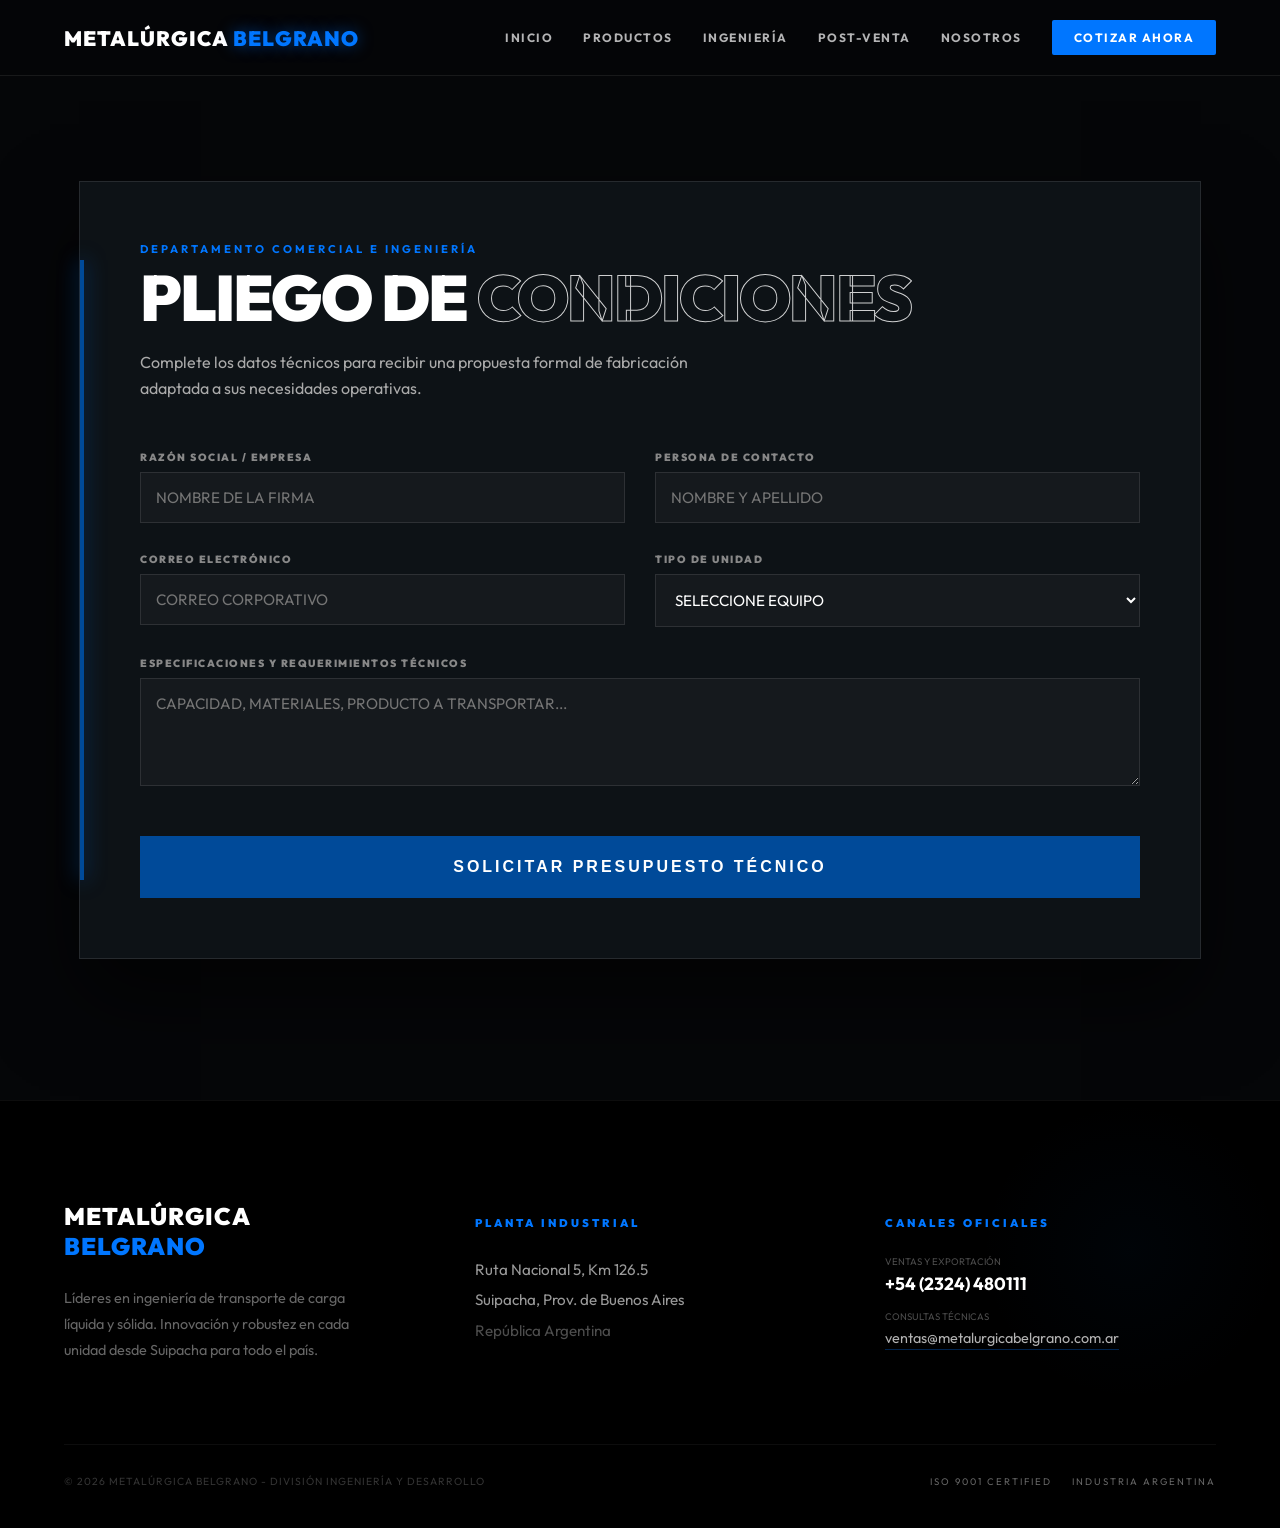
==== contacto.html @ 1f8637ec "Subida inicial elite" ====
<!DOCTYPE html>
<html lang="es">
<head>
    <meta charset="UTF-8">
    <meta name="viewport" content="width=device-width, initial-scale=1.0">
    <title>COTIZACIÓN TÉCNICA | Metalúrgica Belgrano</title>
    <link href="https://fonts.googleapis.com/css2?family=Outfit:wght@300;400;700;900&display=swap" rel="stylesheet">
    <style>
        :root {
            --bg: #050608;
            --belgrano-blue: #004a99; /* El azul fuerte de tu marca */
            --belgrano-light: #0076ff;
            --glass: rgba(15, 20, 25, 0.85);
        }

        body, html {
            margin: 0; padding: 0;
            background-color: var(--bg);
            color: #fff;
            font-family: 'Outfit', sans-serif;
            overflow-x: hidden;
        }

        /* FONDO DE REJILLA SOBERBIO */
        .blueprint-bg {
            position: fixed; inset: 0;
            background-image: 
                linear-gradient(rgba(255, 255, 255, 0.03) 1px, transparent 1px),
                linear-gradient(90deg, rgba(255, 255, 255, 0.03) 1px, transparent 1px);
            background-size: 50px 50px;
            z-index: -1;
        }

        /* NAVBAR UNIFICADA */
        .navbar { 
            display: flex; justify-content: space-between; align-items: center; 
            padding: 20px 5%; position: fixed; top: 0; width: 100%; 
            background: rgba(5, 6, 8, 0.98); backdrop-filter: blur(15px); 
            border-bottom: 1px solid rgba(255, 255, 255, 0.1); z-index: 1000; 
            box-sizing: border-box;
        }
        .logo { font-weight: 900; font-size: 1.3rem; letter-spacing: 1px; }
        .logo span { color: var(--belgrano-light); }

        .main-wrapper {
            min-height: 100vh;
            display: flex; justify-content: center; align-items: center;
            padding: 120px 5% 80px;
        }

        .premium-card {
            width: 100%; max-width: 1000px;
            background: var(--glass);
            border: 1px solid rgba(255, 255, 255, 0.1);
            padding: 60px;
            position: relative;
            box-shadow: 0 40px 80px rgba(0, 0, 0, 0.6);
        }

        /* DETALLE LATERAL AZUL BELGRANO */
        .premium-card::before {
            content: ""; position: absolute; left: 0; top: 10%; height: 80%; width: 4px;
            background: var(--belgrano-blue); box-shadow: 0 0 20px var(--belgrano-blue);
        }

        .header-box { margin-bottom: 50px; }
        .tag-line { font-size: 0.7rem; font-weight: 700; letter-spacing: 3px; color: var(--belgrano-light); text-transform: uppercase; margin-bottom: 10px; display: block; }

        h1 { 
            font-size: clamp(2.5rem, 5vw, 4.5rem); font-weight: 900; 
            margin: 0; line-height: 1; letter-spacing: -2px; 
        }
        .outline { 
            color: transparent; -webkit-text-stroke: 1px #fff; opacity: 0.8;
        }

        /* FORMULARIO INDUSTRIAL */
        .grid-form { display: grid; grid-template-columns: 1fr 1fr; gap: 30px; margin-top: 40px; }

        .field { display: flex; flex-direction: column; }
        .field label { 
            font-size: 0.65rem; font-weight: 900; color: #888; 
            letter-spacing: 1.5px; text-transform: uppercase; margin-bottom: 8px;
        }

        .field input, .field select, .field textarea {
            background: rgba(255, 255, 255, 0.03); 
            border: 1px solid rgba(255, 255, 255, 0.1);
            padding: 15px; color: #fff; font-family: 'Outfit'; 
            font-size: 0.95rem; transition: 0.3s;
        }

        .field input:focus, .field select:focus, .field textarea:focus {
            border-color: var(--belgrano-light);
            background: rgba(0, 74, 153, 0.1);
            outline: none;
        }

        .full { grid-column: span 2; }

        /* BOTÓN INSTITUCIONAL */
        .submit-btn {
            grid-column: span 2;
            background: var(--belgrano-blue);
            color: white; border: none;
            padding: 22px; font-weight: 900; font-size: 1rem;
            letter-spacing: 3px; cursor: pointer;
            transition: 0.4s; text-transform: uppercase;
            margin-top: 20px;
        }

        .submit-btn:hover {
            background: #005bc1;
            box-shadow: 0 15px 30px rgba(0, 74, 153, 0.4);
            transform: translateY(-2px);
        }

        @media (max-width: 768px) {
            .grid-form { grid-template-columns: 1fr; }
            .premium-card { padding: 40px 20px; }
        }
    </style>
</head>
<body>

    <div class="blueprint-bg"></div>

    <nav style="display: flex; justify-content: space-between; align-items: center; padding: 20px 5%; position: fixed; top: 0; width: 100%; background: rgba(5, 6, 8, 0.95); backdrop-filter: blur(15px); -webkit-backdrop-filter: blur(15px); border-bottom: 1px solid rgba(255, 255, 255, 0.08); z-index: 9999; box-sizing: border-box; font-family: 'Outfit', sans-serif;">
        
        <a href="index.html" style="text-decoration: none; display: flex; align-items: center;">
            <div style="font-weight: 900; font-size: 1.3rem; color: #ffffff; letter-spacing: 1px;">
                METALÚRGICA <span style="color: #0076ff; text-shadow: 0 0 15px rgba(0, 118, 255, 0.5);">BELGRANO</span>
            </div>
        </a>

        <div style="display: flex; align-items: center;">
            <a href="index.html" style="color: rgba(255, 255, 255, 0.7); text-decoration: none; font-size: 0.75rem; font-weight: 700; margin-left: 30px; text-transform: uppercase; letter-spacing: 1.5px;">Inicio</a>
            <a href="productos.html" style="color: rgba(255, 255, 255, 0.7); text-decoration: none; font-size: 0.75rem; font-weight: 700; margin-left: 30px; text-transform: uppercase; letter-spacing: 1.5px;">Productos</a>
            <a href="ingenieria.html" style="color: rgba(255, 255, 255, 0.7); text-decoration: none; font-size: 0.75rem; font-weight: 700; margin-left: 30px; text-transform: uppercase; letter-spacing: 1.5px;">Ingeniería</a>
            <a href="postventa.html" style="color: rgba(255, 255, 255, 0.7); text-decoration: none; font-size: 0.75rem; font-weight: 700; margin-left: 30px; text-transform: uppercase; letter-spacing: 1.5px;">Post-Venta</a>
            <a href="nosotros.html" style="color: rgba(255, 255, 255, 0.7); text-decoration: none; font-size: 0.75rem; font-weight: 700; margin-left: 30px; text-transform: uppercase; letter-spacing: 1.5px;">Nosotros</a>
            <a href="contacto.html" style="background: #0076ff; color: white; text-decoration: none; padding: 10px 22px; border-radius: 2px; font-size: 0.75rem; font-weight: 700; margin-left: 30px; text-transform: uppercase; letter-spacing: 1.5px; display: inline-block;">COTIZAR AHORA</a>
        </div>
    </nav>

    <main class="main-wrapper">
        <div class="premium-card">
            <div class="header-box">
                <span class="tag-line">Departamento Comercial e Ingeniería</span>
                <h1>PLIEGO DE <span class="outline">CONDICIONES</span></h1>
                <p style="color:#aaa; margin-top:20px; max-width:550px; line-height:1.6;">
                    Complete los datos técnicos para recibir una propuesta formal de fabricación adaptada a sus necesidades operativas.
                </p>
            </div>

            <form class="grid-form">
                <div class="field">
                    <label>Razón Social / Empresa</label>
                    <input type="text" placeholder="NOMBRE DE LA FIRMA" required>
                </div>
                <div class="field">
                    <label>Persona de Contacto</label>
                    <input type="text" placeholder="NOMBRE Y APELLIDO" required>
                </div>
                <div class="field">
                    <label>Correo Electrónico</label>
                    <input type="email" placeholder="CORREO CORPORATIVO" required>
                </div>
                <div class="field">
                    <label>Tipo de Unidad</label>
                    <select required>
                        <option value="">SELECCIONE EQUIPO</option>
                        <option>SEMIRREMOLQUE TANQUE</option>
                        <option>ACOPLADO TANQUE</option>
                        <option>TANQUE SOBRE CAMIÓN</option>
                        <option>TANQUE ESTACIONARIO</option>
                    </select>
                </div>
                <div class="field full">
                    <label>Especificaciones y Requerimientos Técnicos</label>
                    <textarea rows="4" placeholder="CAPACIDAD, MATERIALES, PRODUCTO A TRANSPORTAR..."></textarea>
                </div>

                <button type="submit" class="submit-btn">SOLICITAR PRESUPUESTO TÉCNICO</button>
            </form>
        </div>
    </main>

    <footer style="background: #000; padding: 100px 5% 40px; border-top: 1px solid rgba(255,255,255,0.05); font-family: 'Outfit', sans-serif; position: relative; overflow: hidden;">
    
    <div style="position: absolute; top: 0; right: 0; width: 300px; height: 300px; background: radial-gradient(circle, rgba(0, 74, 153, 0.05) 0%, transparent 70%); pointer-events: none;"></div>

    <div style="max-width: 1200px; margin: 0 auto; display: grid; grid-template-columns: repeat(auto-fit, minmax(250px, 1fr)); gap: 80px; position: relative; z-index: 2;">
        
        <div>
            <div style="font-weight: 900; font-size: 1.5rem; letter-spacing: 1px; margin-bottom: 25px;">
                METALÚRGICA <span style="color: #0076ff;">BELGRANO</span>
            </div>
            <p style="color: rgba(255,255,255,0.4); line-height: 1.8; font-size: 0.9rem; max-width: 320px; margin: 0;">
                Líderes en ingeniería de transporte de carga líquida y sólida. Innovación y robustez en cada unidad desde Suipacha para todo el país.
            </p>
        </div>

        <div>
            <h4 style="color: #0076ff; font-size: 0.7rem; font-weight: 900; letter-spacing: 3px; margin-bottom: 25px; text-transform: uppercase;">Planta Industrial</h4>
            <div style="color: rgba(255,255,255,0.6); font-size: 0.95rem; line-height: 2;">
                <span style="display: block;">Ruta Nacional 5, Km 126.5</span>
                <span style="display: block;">Suipacha, Prov. de Buenos Aires</span>
                <span style="display: block; color: rgba(255,255,255,0.3);">República Argentina</span>
            </div>
        </div>

        <div>
            <h4 style="color: #0076ff; font-size: 0.7rem; font-weight: 900; letter-spacing: 3px; margin-bottom: 25px; text-transform: uppercase;">Canales Oficiales</h4>
            <div style="margin-bottom: 15px;">
                <small style="display: block; color: rgba(255,255,255,0.3); font-size: 0.6rem; text-transform: uppercase; margin-bottom: 5px;">Ventas y Exportación</small>
                <a href="tel:+542324480111" style="color: #fff; text-decoration: none; font-size: 1.1rem; font-weight: 700;">+54 (2324) 480111</a>
            </div>
            <div>
                <small style="display: block; color: rgba(255,255,255,0.3); font-size: 0.6rem; text-transform: uppercase; margin-bottom: 5px;">Consultas Técnicas</small>
                <a href="mailto:ventas@metalurgicabelgrano.com.ar" style="color: rgba(255,255,255,0.7); text-decoration: none; font-size: 0.9rem; border-bottom: 1px solid rgba(0, 118, 255, 0.3); padding-bottom: 2px;">ventas@metalurgicabelgrano.com.ar</a>
            </div>
        </div>
    </div>

    <div style="max-width: 1200px; margin: 80px auto 0; padding-top: 30px; border-top: 1px solid rgba(255,255,255,0.05); display: flex; justify-content: space-between; align-items: center; flex-wrap: wrap; gap: 20px;">
        <p style="font-size: 0.65rem; color: rgba(255,255,255,0.2); letter-spacing: 1px; margin: 0;">
            © 2026 METALÚRGICA BELGRANO - DIVISIÓN INGENIERÍA Y DESARROLLO
        </p>
        <div style="display: flex; gap: 20px;">
             <span style="font-size: 0.6rem; color: rgba(255,255,255,0.4); letter-spacing: 2px;">ISO 9001 CERTIFIED</span>
             <span style="font-size: 0.6rem; color: rgba(255,255,255,0.4); letter-spacing: 2px;">INDUSTRIA ARGENTINA</span>
        </div>
    </div>
</footer>

</body>
</html>
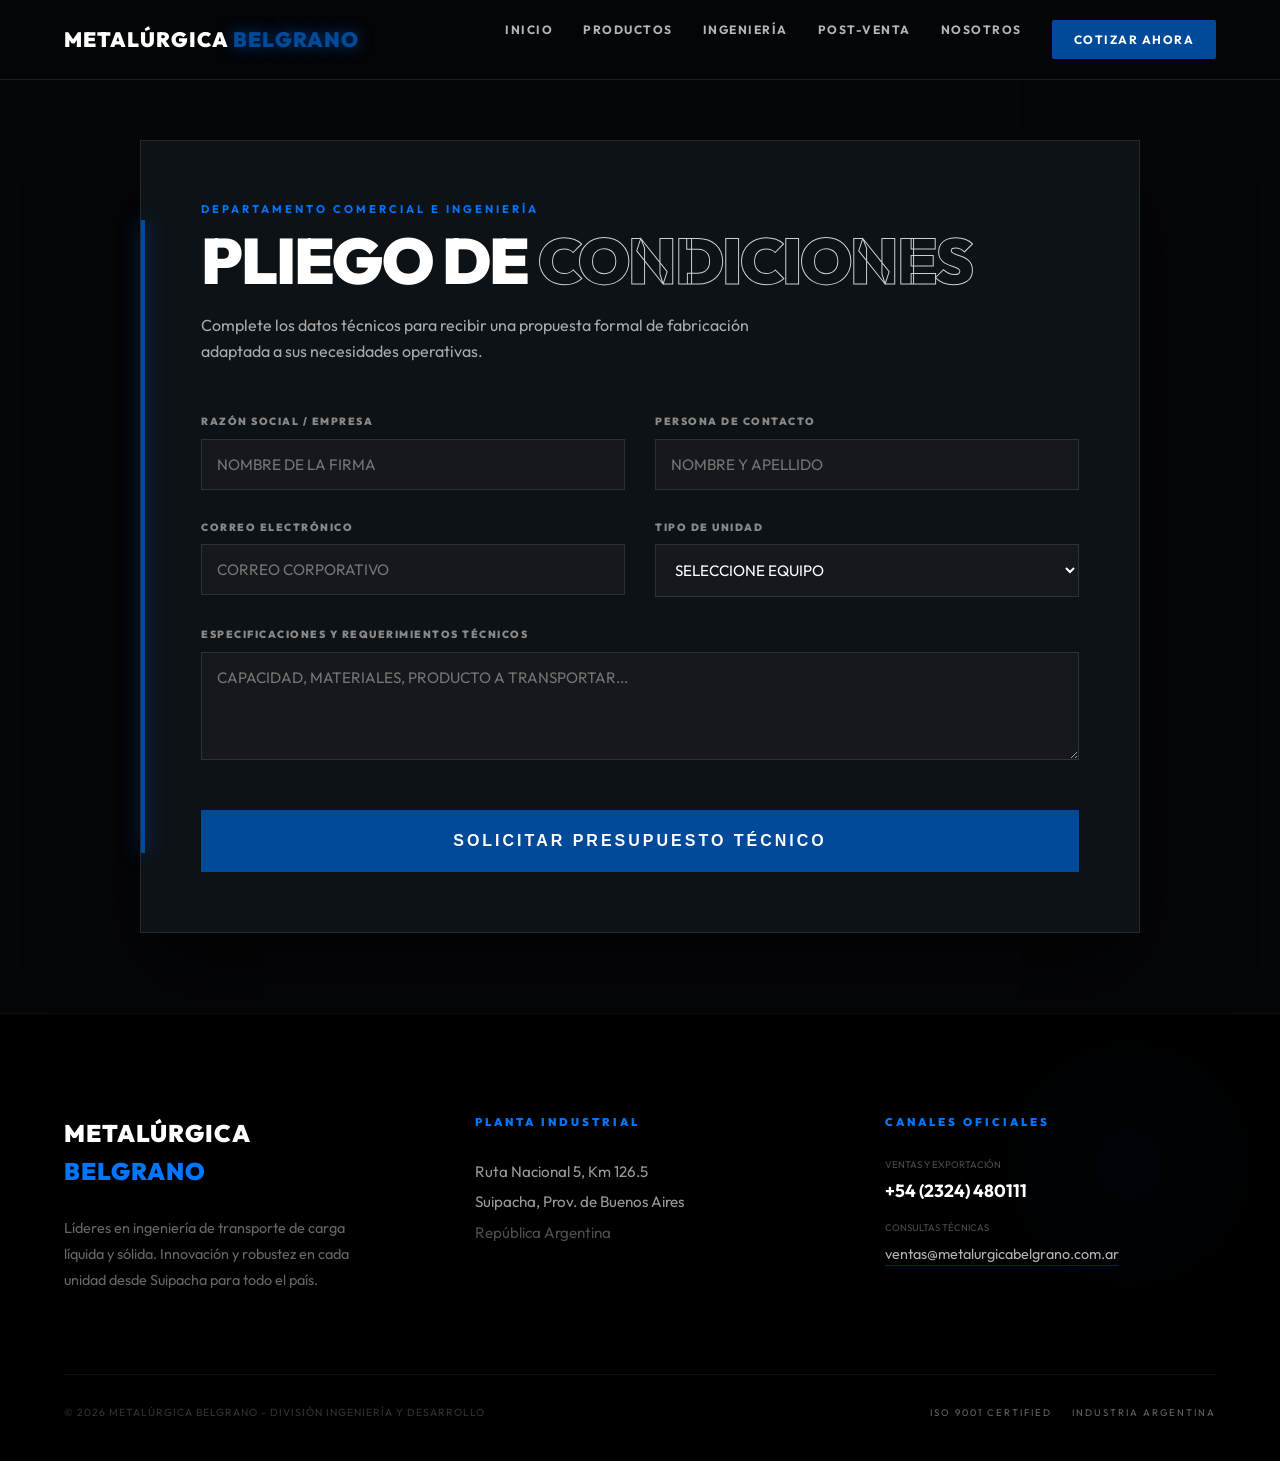
==== commit ad261fdd: "Actualizacion completa de archivos optimizados con Claude" ====
--- a/contacto.html
+++ b/contacto.html
@@ -5,6 +5,7 @@
     <meta name="viewport" content="width=device-width, initial-scale=1.0">
     <title>COTIZACIÓN TÉCNICA | Metalúrgica Belgrano</title>
     <link href="https://fonts.googleapis.com/css2?family=Outfit:wght@300;400;700;900&display=swap" rel="stylesheet">
+    <link rel="stylesheet" href="estilos-belgrano.css">
     <style>
         :root {
             --bg: #050608;
@@ -125,21 +126,17 @@
 
     <div class="blueprint-bg"></div>
 
-    <nav style="display: flex; justify-content: space-between; align-items: center; padding: 20px 5%; position: fixed; top: 0; width: 100%; background: rgba(5, 6, 8, 0.95); backdrop-filter: blur(15px); -webkit-backdrop-filter: blur(15px); border-bottom: 1px solid rgba(255, 255, 255, 0.08); z-index: 9999; box-sizing: border-box; font-family: 'Outfit', sans-serif;">
-        
-        <a href="index.html" style="text-decoration: none; display: flex; align-items: center;">
-            <div style="font-weight: 900; font-size: 1.3rem; color: #ffffff; letter-spacing: 1px;">
-                METALÚRGICA <span style="color: #0076ff; text-shadow: 0 0 15px rgba(0, 118, 255, 0.5);">BELGRANO</span>
-            </div>
+    <nav class="navbar">
+        <a href="index.html" class="logo-link">
+            <div class="logo">METALÚRGICA <span>BELGRANO</span></div>
         </a>
-
-        <div style="display: flex; align-items: center;">
-            <a href="index.html" style="color: rgba(255, 255, 255, 0.7); text-decoration: none; font-size: 0.75rem; font-weight: 700; margin-left: 30px; text-transform: uppercase; letter-spacing: 1.5px;">Inicio</a>
-            <a href="productos.html" style="color: rgba(255, 255, 255, 0.7); text-decoration: none; font-size: 0.75rem; font-weight: 700; margin-left: 30px; text-transform: uppercase; letter-spacing: 1.5px;">Productos</a>
-            <a href="ingenieria.html" style="color: rgba(255, 255, 255, 0.7); text-decoration: none; font-size: 0.75rem; font-weight: 700; margin-left: 30px; text-transform: uppercase; letter-spacing: 1.5px;">Ingeniería</a>
-            <a href="postventa.html" style="color: rgba(255, 255, 255, 0.7); text-decoration: none; font-size: 0.75rem; font-weight: 700; margin-left: 30px; text-transform: uppercase; letter-spacing: 1.5px;">Post-Venta</a>
-            <a href="nosotros.html" style="color: rgba(255, 255, 255, 0.7); text-decoration: none; font-size: 0.75rem; font-weight: 700; margin-left: 30px; text-transform: uppercase; letter-spacing: 1.5px;">Nosotros</a>
-            <a href="contacto.html" style="background: #0076ff; color: white; text-decoration: none; padding: 10px 22px; border-radius: 2px; font-size: 0.75rem; font-weight: 700; margin-left: 30px; text-transform: uppercase; letter-spacing: 1.5px; display: inline-block;">COTIZAR AHORA</a>
+        <div class="nav-links">
+            <a href="index.html">INICIO</a>
+            <a href="productos.html">PRODUCTOS</a>
+            <a href="ingenieria.html">INGENIERÍA</a>
+            <a href="postventa.html">POST-VENTA</a>
+            <a href="nosotros.html">NOSOTROS</a>
+            <a href="contacto.html" class="portal-btn active">COTIZAR AHORA</a>
         </div>
     </nav>
 
--- a/estilos-belgrano.css
+++ b/estilos-belgrano.css
@@ -0,0 +1,3063 @@
+/* --- ESTILOS METALÚRGICA BELGRANO: ELITE EDITION --- */
+* { margin: 0; padding: 0; box-sizing: border-box; scroll-behavior: smooth; }
+
+img {
+    max-width: 100%;
+    display: block;
+    height: auto;
+}
+:root {
+  --belgrano-blue: #004a99; 
+  --belgrano-dark: #000b1a; 
+  --belgrano-accent: #00d4ff;
+  --accent: #004a99;         /* Esta es la que falta para el logo */
+  --cyan: #00f2ff;           /* Necesaria para los efectos de Ingeniería */
+  --surface-light: #0a0c10;  
+  --accent-glow: rgba(0, 74, 153, 0.3);
+}
+body { 
+  font-family: 'Outfit', sans-serif; 
+  background-color: var(--belgrano-dark); 
+  color: #fff; 
+  line-height: 1.6; 
+  margin: 0;
+}
+.navbar { 
+            display: flex; 
+            justify-content: space-between; 
+            padding: 20px 5%; 
+            align-items: center; 
+            position: fixed; 
+            top: 0; 
+            width: 100%; 
+            background: rgba(5, 6, 8, 0.95); 
+            backdrop-filter: blur(15px); 
+            -webkit-backdrop-filter: blur(15px);
+            border-bottom: 1px solid rgba(255, 255, 255, 0.08); 
+            z-index: 1000;
+            box-sizing: border-box;
+        }
+
+        .logo { font-weight: 900; font-size: 1.3rem; color: #ffffff; letter-spacing: 1px; }
+        .logo span { color: var(--accent); text-shadow: 0 0 15px rgba(0, 118, 255, 0.5); }
+
+        .nav-links a { 
+            color: rgba(255, 255, 255, 0.7); 
+            text-decoration: none; 
+            font-size: 0.75rem; 
+            font-weight: 700; 
+            margin-left: 30px; 
+            text-transform: uppercase;
+            letter-spacing: 1.5px;
+            transition: 0.3s; 
+        }
+        .nav-links a:hover, .nav-links a.active { color: #ffffff; }
+        
+        /* Botón de la Navbar */
+        .nav-links .portal-btn { 
+            background: var(--accent); 
+            color: white !important; 
+            padding: 10px 22px; 
+            border-radius: 2px; 
+            margin-left: 30px;
+        }
+
+/* HERO ELITE *//* --- HERO ELITE: REINVENTADO (IMPACTO TITÁN) --- */
+.hero-elite {
+ height: 100vh;
+ background: #000; /* Fondo negro profundo */
+ position: relative;
+ display: flex;
+ align-items: center;
+ overflow: hidden;
+ padding-top: 80px;
+}
+
+.hero-elite::before {
+ content: "";
+ position: absolute;
+ inset: 0;
+ /* Cambia 'Tanque.jpg' por el nombre exacto de tu archivo de soldadura */
+ background: radial-gradient(circle at 40% 50%, rgba(0, 74, 153, 0.2) 0%, transparent 70%),
+ linear-gradient(to right, #000b1a 20%, transparent 60%, #000b1a 90%),
+ url('Tanque.jpg'); /* <--- AQUÍ PON EL NOMBRE DE TU ARCHIVO */
+ background-size: cover;
+ background-position: center;
+ opacity: 0.8; /* Sube un poco la opacidad para que la soldadura brille más */
+ z-index: 1;
+}
+
+.hero-blueprint-overlay {
+ position: absolute; 
+ inset: 0;
+ background-image: linear-gradient(rgba(255,255,255,0.03) 1px, transparent 1px),
+ linear-gradient(90deg, rgba(255,255,255,0.03) 1px, transparent 1px);
+ background-size: 60px 60px;
+ z-index: 2;
+ mask-image: radial-gradient(circle at center, black, transparent 80%);
+}
+
+.hero-container {
+ width: 100%; 
+ max-width: 1600px; /* Más ancho para mayor escala */
+ margin: 0 auto; 
+ padding: 0 5%;
+ position: relative; 
+ z-index: 3; 
+ display: grid; 
+ grid-template-columns: 1.4fr 0.6fr; /* Más espacio al título */
+ align-items: center;
+}
+
+/* TÍTULO MASIVO */
+.main-title {
+  font-size: clamp(3rem, 8vw, 6.5rem); 
+  line-height: 0.9;
+  font-weight: 900;
+  text-transform: uppercase;
+  letter-spacing: -3px;
+  margin: 20px 0;
+  text-shadow: 0 10px 30px rgba(0,0,0,0.5);
+  z-index: 10;
+  position: relative;
+}
+
+/* --- TÍTULO CORREGIDO (UNIFICADO) --- */
+.main-title .bold-line { 
+ display: block; 
+ color: #fff; 
+}
+
+.main-title .outline-line { 
+ display: block; 
+ color: transparent; 
+ /* Hemos subido a 0.7 para que el borde brille contra el acero del fondo */
+ -webkit-text-stroke: 1.5px rgba(255, 255, 255, 0.7); 
+ margin-top: -10px; /* Ajustado para que las letras se acoplen mejor */
+ letter-spacing: 2px; /* Un poco más de aire para el look industrial */
+}
+
+/* BADGE ESTILO ETIQUETA INDUSTRIAL */
+.location-badge {
+ background: transparent;
+ border: none;
+ padding: 0;
+ font-size: 0.65rem;
+ color: rgba(255,255,255,0.6);
+ margin-bottom: 20px;
+}
+
+.hero-description { 
+ max-width: 500px; 
+ font-size: 1.2rem; 
+ color: rgba(255,255,255,0.7); 
+ margin-bottom: 50px; 
+ border-left: 3px solid var(--belgrano-blue); 
+ padding-left: 25px;
+ font-weight: 300;
+}
+
+/* ESTADÍSTICAS FLOTANTES (CUADROS BLANCOS/GRISES) */
+/* --- HERO STATS: ESTILO BLOQUE INDUSTRIAL --- */
+.hero-stats { 
+ display: flex; 
+ flex-direction: column; 
+ gap: 15px; /* Espaciado más compacto y elegante */
+ padding-left: 50px; 
+ align-items: flex-end; /* Alinea las cajas a la derecha */
+ max-width: 100%;
+}
+
+.stat-item {
+ background: #ffffff; /* Blanco sólido para resaltar sobre el fondo oscuro */
+ padding: 15px 25px;
+ width: 280px; /* Ancho fijo para que todas las cajas se vean uniformes */
+ display: flex;
+ align-items: center;
+ gap: 20px;
+ box-shadow: 20px 20px 60px rgba(0,0,0,0.5); /* Sombra pesada para dar profundidad */
+ transition: 0.4s cubic-bezier(0.22, 1, 0.36, 1);
+ border-left: 5px solid var(--belgrano-blue); /* Detalle de color lateral */
+}
+
+.stat-item:hover {
+ transform: translateX(-15px); /* Se desplaza hacia la izquierda al pasar el mouse */
+ background: var(--belgrano-blue);
+ border-left-color: #fff;
+}
+
+/* Ajuste de los textos dentro de la caja */
+.stat-item .stat-num { 
+ font-size: 2.2rem; 
+ font-weight: 900; 
+ color: #000; /* Texto negro sobre fondo blanco */
+ line-height: 1; 
+ margin: 0;
+ min-width: 70px;
+}
+
+.stat-item .stat-label { 
+ font-size: 0.7rem; 
+ text-transform: uppercase; 
+ color: #444; /* Gris oscuro para el subtítulo */
+ font-weight: 900;
+ letter-spacing: 1px;
+ line-height: 1.2;
+}
+
+/* Cambio de color al hacer Hover */
+.stat-item:hover .stat-num, 
+.stat-item:hover .stat-label {
+ color: #ffffff; /* Todo pasa a blanco sobre el fondo azul */
+}
+
+/* --- SECCIÓN CAPABILITIES: MÓDULOS DE INGENIERÍA --- */
+.industrial-capabilities { 
+    background-color: var(--belgrano-dark);
+    padding: 120px 5%;
+    width: 100%;
+    box-sizing: border-box;
+}
+
+.capabilities-grid { 
+    display: grid; 
+    grid-template-columns: repeat(auto-fit, minmax(320px, 1fr)); 
+    gap: 25px; 
+    width: 100%;
+    max-width: 1400px;
+    margin: 40px auto 0;
+}
+
+.cap-item { 
+    position: relative;
+    display: flex; 
+    flex-direction: column; /* Icono arriba, texto abajo */
+    padding: 50px 40px; 
+    background: rgba(255, 255, 255, 0.01); 
+    border: 1px solid rgba(255, 255, 255, 0.05); 
+    transition: all 0.5s cubic-bezier(0.23, 1, 0.32, 1);
+    overflow: hidden;
+}
+
+/* El "Brillo de Arista" (Línea superior azul que aparece al hover) */
+.cap-item::before {
+    content: "";
+    position: absolute;
+    top: 0; left: -100%;
+    width: 100%; height: 2px;
+    background: linear-gradient(90deg, transparent, var(--cyan), transparent);
+    transition: 0.6s;
+}
+
+.cap-item:hover {
+    background: rgba(0, 74, 153, 0.05);
+    border-color: rgba(0, 212, 255, 0.3);
+    transform: translateY(-10px);
+    box-shadow: 0 20px 40px rgba(0, 0, 0, 0.4);
+}
+
+.cap-item:hover::before {
+    left: 100%;
+}
+
+/* Estilo para los Iconos (Reemplaza los números) */
+.cap-icon {
+    font-size: 2.5rem;
+    color: var(--cyan);
+    margin-bottom: 25px;
+    filter: drop-shadow(0 0 10px rgba(0, 212, 255, 0.3));
+    transition: 0.3s;
+}
+
+.cap-item:hover .cap-icon {
+    transform: scale(1.1) rotate(5deg);
+    color: #fff;
+}
+
+.cap-info h3 {
+    font-size: 1.4rem;
+    font-weight: 900;
+    text-transform: uppercase;
+    letter-spacing: 1px;
+    margin-bottom: 15px;
+    color: #fff;
+}
+
+.cap-info p {
+    color: rgba(255, 255, 255, 0.5) !important;
+    font-size: 0.95rem;
+    line-height: 1.8;
+    margin: 0 !important;
+}
+
+/* Eliminamos definitivamente el número */
+.cap-num { display: none; }
+
+
+/* Arreglo para el título y párrafo en Postventa */
+.cap-header h2 {
+    font-size: clamp(2rem, 5vw, 3.5rem);
+    font-weight: 900;
+    color: #fff;
+    margin-bottom: 20px;
+    text-transform: uppercase;
+}
+
+
+
+
+.catalog-section { 
+   background-color: var(--belgrano-dark);
+    padding: 100px 5%;
+    margin: 0;           /* Elimina cualquier espacio entre secciones */
+    border: none;        /* Elimina bordes accidentales */
+    width: 100%;
+    box-sizing: border-box;
+
+}
+
+.product-grid-nexura { 
+    display: grid; 
+    grid-template-columns: repeat(auto-fit, minmax(350px, 1fr)); 
+    gap: 30px; 
+}
+
+.p-card { 
+    background: rgba(255, 255, 255, 0.02); 
+    border: 1px solid rgba(255, 255, 255, 0.08); 
+    transition: 0.5s; 
+    overflow: hidden; /* Mantiene la imagen dentro de los límites */
+    display: flex;
+    flex-direction: column;
+}
+
+.p-card:hover { 
+    transform: translateY(-10px); 
+    border-color: var(--belgrano-blue); 
+    background: rgba(255, 255, 255, 0.05); /* Brillo sutil al pasar el mouse */
+}
+
+.p-img { 
+    height: 250px; 
+    position: relative; 
+    overflow: hidden; 
+}
+
+.p-img img { 
+    width: 100%; 
+    height: 100%; 
+    object-fit: cover; 
+}
+
+/* Ajuste del overlay para que sea visible al hover */
+.p-overlay {
+    position: absolute;
+    inset: 0;
+    background: rgba(0, 74, 153, 0.8); /* Azul Belgrano con transparencia */
+    display: flex;
+    align-items: center;
+    justify-content: center;
+    opacity: 0;
+    transition: 0.3s;
+}
+
+.p-overlay span {
+    border: 1px solid white;
+    padding: 10px 20px;
+    font-size: 0.7rem;
+    letter-spacing: 2px;
+    font-weight: 900;
+    color: white;
+}
+
+.p-card:hover .p-overlay { 
+    opacity: 1; 
+}
+
+.p-info { 
+    padding: 35px; 
+}
+
+/* Agregamos esto para asegurar que el texto sea blanco y destaque */
+.p-info h3 {
+    color: #ffffff;
+    font-size: 1.4rem;
+    font-weight: 900;
+    margin-bottom: 10px;
+    text-transform: uppercase;
+}
+
+.p-info p {
+    color: rgba(255, 255, 255, 0.6);
+    font-size: 0.9rem;
+}
+
+
+/* --- LIMPIEZA TOTAL: AZUL BELGRANO --- */
+
+.seccion-corte-final {
+   background-color: var(--belgrano-dark);
+    padding: 100px 5%;
+    margin: 0;           /* Elimina cualquier espacio entre secciones */
+    border: none;        /* Elimina bordes accidentales */
+    width: 100%;
+    box-sizing: border-box;
+}
+
+
+/* La tarjeta (Elimina el gris y el blanco) */
+.tarjeta-corte-unificada {
+display: grid;
+    grid-template-columns: 1fr 1fr;
+    background-color: var(--surface-light); /* Un gris azulado muy oscuro, no negro puro */
+    max-width: 1400px;
+    margin: 0 auto;
+    overflow: hidden;
+    border: 1px solid rgba(255, 255, 255, 0.05);
+    box-shadow: 0 40px 100px rgba(0,0,0,0.5);
+}
+
+/* Imagen al 100% */
+.tarjeta-corte-unificada .product-visual img {
+    width: 100%;
+    height: 100%;
+    object-fit: cover;
+    display: block;
+}
+
+/* Contenedor de texto azul */
+.tarjeta-corte-unificada .product-detail {
+    padding: 60px;
+    background-color: #0a111d; 
+    display: flex;
+    flex-direction: column;
+    justify-content: center;
+}
+
+.tarjeta-corte-unificada h2 {
+    color: #ffffff;
+    font-size: 2.8rem;
+    font-weight: 900;
+    margin: 15px 0;
+    line-height: 1.1;
+}
+
+.tarjeta-corte-unificada .brand-line {
+    color: #0056b3; /* Azul de tu logo */
+    font-weight: 800;
+    text-transform: uppercase;
+    letter-spacing: 2px;
+}
+
+/* Botones alineados y azules */
+.action-buttons {
+    display: flex;
+    gap: 15px;
+    margin-top: 30px;
+}
+
+.btn-contact-elite {
+    background: #0056b3;
+    color: white;
+    padding: 15px 25px;
+    text-decoration: none;
+    font-weight: bold;
+    border-radius: 4px;
+    font-size: 0.9rem;
+}
+
+.btn-pdf-elite {
+    background: transparent;
+    border: 1px solid #ffffff;
+    color: white;
+    padding: 15px 25px;
+    cursor: pointer;
+    border-radius: 4px;
+
+}
+/* Ajuste de botones para el nuevo fondo */
+.btn-pdf { 
+    background: rgba(255, 255, 255, 0.05); 
+    color: white; 
+    border: 1px solid rgba(255, 255, 255, 0.1); 
+    padding: 15px 30px; 
+    font-weight: 700; 
+    cursor: pointer; 
+    transition: 0.3s;
+}
+
+.btn-pdf:hover {
+    background: #fff;
+    color: #000;
+}
+
+/* SIDE PANEL - ACTUALIZADO PARA CIERRE POR CLIC EXTERNO */
+.side-panel {
+    position: fixed; 
+    top: 0; 
+    right: -100%; 
+    width: 100%; /* Siempre 100% para cubrir la pantalla y detectar el clic */
+    height: 100%;
+    background: rgba(0, 0, 0, 0); /* Fondo invisible por defecto */
+    z-index: 2000; 
+    transition: background 0.4s ease, right 0.8s cubic-bezier(0.77, 0, 0.175, 1);
+    display: flex;
+    justify-content: flex-end; /* Empuja el contenido a la derecha */
+    pointer-events: none; /* Evita que bloquee la web cuando está cerrado */
+}
+
+.side-panel.active { 
+    right: 0; 
+    background: rgba(0, 11, 26, 0.6); /* Oscurece el catálogo al abrirse */
+    pointer-events: auto; /* Activa la detección de clics */
+}
+
+/* AQUÍ PASAMOS EL FONDO AZUL Y EL ANCHO AL CONTENIDO */
+.panel-content {
+    position: absolute;
+    top: 0;
+    right: 0;
+
+    width: 100%;
+    height: 100%;
+    max-width: 45vw;
+
+    background: radial-gradient(circle at top right, #001a33, #000b1a);
+    border-left: 2px solid var(--belgrano-blue);
+
+    padding: 80px 10%;
+    overflow-y: auto;
+
+    transform: translateX(100%);
+    transition: transform 0.45s cubic-bezier(.4,0,.2,1);
+    cursor: default; /* Para que dentro del panel el mouse sea normal */
+}
+
+.side-panel.active .panel-content {
+    transform: translateX(0);
+}
+
+.panel-content .ai-agent {
+  transform: none;
+}
+
+
+/* En PC, el panel de contenido vuelve al 45% */
+@media (min-width: 1024px) { 
+    .panel-content { width: 45%; } 
+}
+
+/* AI AGENT TRIGGER */
+/* --- AI AGENT TRIGGER: ESTILO COMANDO --- */
+#ai-agent-trigger {
+ position: fixed;
+ bottom: 30px;
+ right: 100px;
+ background: rgba(0, 11, 26, 0.9); /* Fondo oscuro semitransparente */
+ border: 1px solid var(--belgrano-blue);
+ color: #fff;
+ padding: 12px 24px;
+ font-size: 0.65rem;
+ font-weight: 900;
+ letter-spacing: 2px;
+ z-index: 3000;
+ cursor: pointer;
+ backdrop-filter: blur(10px);
+ display: flex;
+ align-items: center;
+ gap: 12px;
+ box-shadow: 0 0 30px rgba(0, 74, 153, 0.2);
+ transition: 0.3s ease;
+}
+
+#ai-agent-trigger:hover {
+ background: var(--belgrano-blue);
+ color: white;
+ box-shadow: 0 0 40px rgba(0, 212, 255, 0.4);
+ transform: translateY(-5px);
+}
+
+#ai-agent-trigger .dot {
+ width: 8px;
+ height: 8px;
+ background: var(--belgrano-blue);
+ border-radius: 50%;
+ box-shadow: 0 0 10px var(--belgrano-blue);
+ animation: pulse-blue 2s infinite;
+}
+
+/* Bloqueo de interferencia: Ocultar IA cuando el panel está activo */
+#spec-panel.active + #ai-agent-trigger {
+    opacity: 0 !important;
+    visibility: hidden !important;
+    pointer-events: none !important;
+    transition: 0.3s ease;
+}
+
+/* Animación de pulso para que parezca un sistema "vivo" */
+@keyframes pulse-blue {
+ 0% { transform: scale(1); opacity: 1; }
+50% { transform: scale(1.5); opacity: 0.5; }
+ 100% { transform: scale(1); opacity: 1; }
+}
+
+#ai-agent-trigger:hover .dot {
+ background: #fff;
+ box-shadow: 0 0 10px #fff;
+}
+
+/* RESPONSIVE */
+@media (max-width: 1024px) {
+ .hero-container, .product-card { grid-template-columns: 1fr; }
+ .hero-stats { flex-direction: row; padding-left: 0; margin-top: 50px; justify-content: center; }
+ .product-detail { padding: 40px 5%; }
+}
+
+.ficha-grid {
+ display: grid;
+ gap: 30px;
+ margin-top: 40px;
+}
+.ficha-section h3 {
+ font-size: 0.8rem;
+ color: var(--belgrano-blue);
+ margin-bottom: 15px;
+ border-bottom: 1px solid rgba(255,255,255,0.1);
+ padding-bottom: 5px;
+}
+.row {
+ display: flex;
+ justify-content: space-between;
+ padding: 8px 0;
+ font-size: 0.9rem;
+}
+.row strong { color: #fff; }
+.row span { color: rgba(255,255,255,0.5); }
+
+.hero-text-side {
+ animation: revealIn 1.2s cubic-bezier(0.22, 1, 0.36, 1) forwards;
+}
+
+.hero-stats .stat-item {
+ opacity: 0;
+ animation: revealIn 0.8s cubic-bezier(0.22, 1, 0.36, 1) forwards;
+}
+
+/* Delay para que las stats entren después del título */
+.hero-stats .stat-item:nth-child(1) { animation-delay: 0.4s; }
+.hero-stats .stat-item:nth-child(2) { animation-delay: 0.6s; }
+.hero-stats .stat-item:nth-child(3) { animation-delay: 0.8s; }
+
+/* --- PARTNER LOGOS: SELLOS DE CALIDAD --- */
+.partner-logos {
+ display: flex;
+ align-items: center;
+ gap: 30px;
+ margin-top: 20px;
+}
+
+.partner-logos img {
+ height: 35px; /* Altura uniforme para que se vea ordenado */
+ width: auto;
+ transition: all 0.5s cubic-bezier(0.4, 0, 0.2, 1);
+ /* Estado inicial: sutil y elegante */
+ filter: grayscale(1) brightness(2) opacity(0.5); 
+}
+
+.partner-logos img:hover {
+ /* Estado activo: cobra vida con el color original y un brillo azul */
+ filter: grayscale(0) brightness(1) opacity(1) 
+ drop-shadow(0 0 15px rgba(0, 74, 153, 0.6));
+ transform: scale(1.1) translateY(-5px);
+}
+
+/* Decorador de línea para títulos de secciones */
+.p-line {
+ display: block;
+ font-size: 0.65rem;
+ font-weight: 900;
+ color: var(--belgrano-blue);
+ letter-spacing: 3px;
+ margin-bottom: 15px;
+ text-transform: uppercase;
+ border-left: 3px solid var(--belgrano-blue); padding-left: 15px;
+}
+
+
+
+.tech-grid {
+    display: grid;
+    grid-template-columns: 1.2fr 1fr;
+    gap: 60px;
+    padding: 100px 5%;
+    align-items: center;
+}
+
+.norma-box {
+    background: #f8f9fa;
+    padding: 25px;
+    border-left: 5px solid var(--belgrano-blue);
+    margin-bottom: 20px;
+    transition: 0.3s;
+}
+
+.norma-box:hover {
+    transform: translateX(10px);
+    background: #fff;
+    box-shadow: 0 10px 30px rgba(0,0,0,0.05);
+}
+
+.norma-box h4 {
+    font-weight: 900;
+    margin-bottom: 10px;
+    color: #111;
+}
+
+
+.cta-engineering .portal-btn {
+    text-decoration: none;
+    font-weight: 800;
+    letter-spacing: 1px;
+    border-radius: 4px;
+    transition: 0.3s;
+    display: inline-block;
+}
+
+.cta-engineering .portal-btn:hover {
+    transform: translateY(-5px);
+    box-shadow: 0 10px 20px rgba(0,0,0,0.2);
+}
+
+/* Ajuste para que los logos de partners no se amontonen en móvil */
+@media (max-width: 768px) {
+    .partners-section div {
+        flex-direction: column;
+        gap: 40px !important;
+    }
+}
+
+/* Imagen específica para la sección de ingeniería - AJUSTE DE CONTRASTE */
+/* --- HERO INGENIERÍA: AJUSTE FINAL DE CONTRASTE --- */
+.hero-ingenieria::before {
+    /* Combinamos lo mejor de ambos: sombra profunda bajo el texto y destello azul */
+    background-image: 
+        radial-gradient(circle at 20% 50%, rgba(0, 118, 255, 0.15) 0%, transparent 50%), 
+        linear-gradient(to right, #050608 30%, rgba(5, 6, 8, 0.7) 50%, transparent 90%),
+        url('gemini.jpg') !important;
+    
+    /* Filtro equilibrado: oscurece chispas pero mantiene el drama del acero */
+    filter: brightness(0.6) contrast(1.2) !important; 
+    opacity: 1 !important;
+    position: absolute;
+    inset: 0;
+    z-index: 1;
+}
+
+.text-glow {
+    color: transparent;
+    -webkit-text-stroke: 1.5px var(--cyan);
+    /* Doble capa de sombra para legibilidad extrema */
+    filter: drop-shadow(0 0 15px rgba(0, 242, 255, 0.7)) 
+            drop-shadow(0 0 5px rgba(0,0,0,1));
+            letter-spacing: 1px;
+}
+
+/* --- REDISEÑO TITÁN: SECCIÓN INGENIERÍA FINAL --- */
+/* --- REDISEÑO FINAL CTA: INGENIERÍA --- */
+.final-cta {
+    position: relative;
+    padding: 180px 10%;
+    min-height: 80vh;
+    display: flex;
+    flex-direction: column;
+    justify-content: center;
+    align-items: flex-start; /* Alineación a la izquierda */
+    background: 
+        radial-gradient(circle at 40% 50%, rgba(0, 242, 255, 0.15) 0%, transparent 60%),
+        linear-gradient(to right, var(--belgrano-dark) 20%, rgba(0, 11, 26, 0.7) 60%, transparent 100%),
+        url('gemini.jpg') !important; 
+    background-size: cover;
+    background-position: center;
+    background-attachment: fixed;
+    text-align: left !important;
+    border-top: 1px solid var(--accent);
+    overflow: hidden;
+}
+
+/* El blueprint (cuadrícula técnica) */
+.final-cta::before {
+    content: "";
+    position: absolute;
+    inset: 0;
+    background-image: 
+        linear-gradient(rgba(0, 242, 255, 0.08) 1.5px, transparent 1.5px),
+        linear-gradient(90deg, rgba(0, 242, 255, 0.08) 1.5px, transparent 1.5px);
+    background-size: 60px 60px;
+    mask-image: radial-gradient(circle at 40% 50%, black, transparent 80%);
+    pointer-events: none;
+    z-index: 1;
+}
+
+.final-cta h2 {
+    font-size: clamp(3rem, 8vw, 6rem) !important;
+    font-weight: 300 !important; /* Estilo fino */
+    line-height: 0.85 !important;
+    letter-spacing: -3px !important;
+    text-transform: uppercase;
+    margin-bottom: 40px !important;
+    position: relative;
+    z-index: 10;
+}
+
+.final-cta h2 span {
+    display: block;
+    font-weight: 900 !important; /* Estilo grueso */
+    color: transparent;
+    -webkit-text-stroke: 1.5px var(--cyan);
+    filter: drop-shadow(0 0 15px rgba(0, 242, 255, 0.5));
+}
+
+.final-cta p {
+    max-width: 550px;
+    font-size: 1.2rem !important;
+    color: rgba(255,255,255,0.7) !important;
+    line-height: 1.5 !important;
+    border-left: 4px solid var(--cyan);
+    padding-left: 25px;
+    margin: 0 0 50px 0 !important; /* Sin 'auto' para que no se centre */
+    text-align: left !important;
+    position: relative;
+    z-index: 10;
+}
+
+.final-cta .portal-btn {
+    background: transparent !important;
+    border: 2px solid var(--cyan) !important;
+    padding: 20px 45px !important;
+    box-shadow: 0 0 20px rgba(0, 242, 255, 0.2) !important;
+}
+
+.final-cta .portal-btn:hover {
+    background: var(--cyan) !important;
+    color: #000 !important;
+    box-shadow: 0 0 50px rgba(0, 242, 255, 0.6) !important;
+}
+
+/* --- PASO 5: CRONOLOGÍA HISTÓRICA --- */
+.history-section {
+    padding: 120px 10%;
+    position: relative;
+    background: var(--belgrano-dark);
+}
+
+/* La línea vertical del centro */
+.history-line {
+    position: absolute;
+    left: 50%;
+    top: 0;
+    bottom: 0;
+    width: 2px;
+    background: linear-gradient(to bottom, transparent, var(--belgrano-blue), transparent);
+    transform: translateX(-50%);
+}
+
+.history-event {
+    position: relative;
+    width: 50%;
+    padding: 40px;
+    margin-bottom: 20px;
+}
+
+/* Eventos a la izquierda e izquierda (Zig-Zag) */
+.history-event:nth-child(even) { margin-left: auto; text-align: left; }
+.history-event:nth-child(odd) { margin-right: auto; text-align: right; }
+
+.event-date {
+    font-size: 2.5rem;
+    font-weight: 900;
+    color: var(--belgrano-blue);
+    margin-bottom: 10px;
+    display: block;
+}
+
+.event-card {
+    background: rgba(255, 255, 255, 0.03);
+    padding: 30px;
+    border-radius: 4px;
+    border: 1px solid rgba(255, 255, 255, 0.08);
+    transition: 0.4s;
+}
+
+.event-card:hover {
+    border-color: var(--belgrano-blue);
+    background: rgba(0, 74, 153, 0.05);
+    transform: translateY(-5px);
+}
+
+.event-card h3 {
+    font-weight: 900;
+    margin-bottom: 15px;
+    color: #fff;
+}
+
+.event-card p {
+    color: rgba(255,255,255,0.7);
+    font-size: 0.95rem;
+}
+
+/* Puntero que une la caja con la línea */
+.event-pointer {
+    position: absolute;
+    top: 50px;
+    width: 20px;
+    height: 20px;
+    background: var(--belgrano-blue);
+    border-radius: 50%;
+    z-index: 5;
+}
+
+.history-event:nth-child(odd) .event-pointer { right: -10px; }
+.history-event:nth-child(even) .event-pointer { left: -10px; }
+
+
+
+/* 2. Estilos para POST-VENTA (Archivo 4) */
+.service-hero {
+    padding: 150px 10% 80px;
+    background: linear-gradient(rgba(0,11,26,0.9), rgba(0,11,26,0.9)), url('postventa-bg.jpg');
+    background-size: cover;
+    text-align: center;
+}
+
+
+/* ESTILOS DE ENLACES DEL FOOTER */
+.footer-top a {
+    color: rgba(255, 255, 255, 0.6);
+    text-decoration: none;
+    font-size: 0.85rem;
+    transition: 0.3s ease;
+}
+
+.footer-top a:hover {
+    color: var(--belgrano-accent);
+}
+
+
+/* O si no usas clases en el body, agrégalo a las secciones principales de cada interior */
+.catalog-section, .main-wrapper, .history-section, .contact-page {
+    padding-top: 140px !important;
+}
+
+/* --- SECCIÓN POSTVENTA UNIFICADA --- */
+
+/* 1. El Hero: Vital para el espacio con la Navbar */
+/* --- POSTVENTA: REPARACIÓN DE DISEÑO --- */
+
+.service-hero {
+    padding: 160px 10% 100px !important;
+    background: linear-gradient(rgba(0,11,26,0.85), rgba(0,11,26,0.95)), url('postventa.jpg');
+    background-size: cover;
+    background-position: center;
+    text-align: center;
+    width: 100%;
+    box-sizing: border-box;
+}
+
+.parts-grid {
+    display: grid;
+    grid-template-columns: repeat(auto-fit, minmax(320px, 1fr)); /* Crea las columnas */
+    gap: 30px;
+    padding: 80px 10%;
+    background: #000711; /* Fondo un poco más profundo */
+    width: 100%;
+    box-sizing: border-box;
+}
+
+.part-item {
+    background: rgba(255, 255, 255, 0.03);
+    border: 1px solid rgba(255, 255, 255, 0.1);
+    padding: 40px;
+    transition: 0.4s ease;
+    display: flex;
+    flex-direction: column;
+    justify-content: flex-start;
+}
+
+.part-item:hover {
+    border-color: var(--belgrano-blue);
+    background: rgba(0, 74, 153, 0.1);
+    transform: translateY(-8px);
+}
+
+.part-icon {
+    font-size: 2.5rem;
+    margin-bottom: 20px;
+    display: block;
+}
+
+.part-item h3 {
+    color: #ffffff !important; /* Forzamos blanco para los títulos */
+    font-size: 1.4rem;
+    font-weight: 900;
+    margin-bottom: 15px;
+    text-transform: uppercase;
+}
+
+.part-item p {
+    color: rgba(255, 255, 255, 0.7) !important; /* Gris claro para lectura */
+    line-height: 1.7;
+    font-size: 0.95rem;
+}
+
+/* Fix para el banner de emergencia que se ve cortado */
+.emergency-banner {
+    background: var(--belgrano-blue);
+    padding: 100px 10%;
+    text-align: center;
+    color: white;
+    width: 100%;
+    box-sizing: border-box;
+}
+
+.btn-ghost {
+    display: inline-block;
+    padding: 15px 35px;
+    border: 2px solid white;
+    color: white;
+    text-decoration: none;
+    font-weight: 900;
+    letter-spacing: 2px;
+    transition: 0.3s;
+
+}
+
+/* RESET DE ESTÉTICA A MODO ELITE */
+.contact-page-elite {
+    background: radial-gradient(circle at top right, #0a0c10, #050608);
+    min-height: 100vh;
+    padding: 120px 5% 60px;
+    display: flex;
+    justify-content: center;
+    align-items: center;
+    color: #fff;
+}
+
+.form-container-premium {
+    width: 100%;
+    max-width: 900px;
+    background: rgba(20, 22, 26, 0.6);
+    padding: 60px;
+    border: 1px solid rgba(0, 118, 255, 0.2);
+    position: relative;
+    backdrop-filter: blur(20px);
+}
+
+/* Decoración técnica en las esquinas */
+.form-container-premium::before {
+    content: "";
+    position: absolute;
+    top: -1px; left: -1px; width: 40px; height: 40px;
+    border-top: 2px solid var(--accent); border-left: 2px solid var(--accent);
+}
+
+.form-header h1 {
+    font-size: 3.5rem;
+    font-weight: 900;
+    letter-spacing: -2px;
+    margin: 10px 0;
+}
+
+.text-glow-blue {
+    color: transparent;
+    -webkit-text-stroke: 1px var(--accent);
+    filter: drop-shadow(0 0 10px rgba(0, 118, 255, 0.5));
+}
+
+.tech-tag {
+    font-size: 0.7rem;
+    letter-spacing: 4px;
+    color: var(--cyan);
+    font-weight: 700;
+}
+
+/* INPUTS ESTILO TERMINAL */
+.input-box {
+    position: relative;
+    margin-top: 40px;
+}
+
+.input-box input, .input-box select, .input-box textarea {
+    width: 100%;
+    background: transparent;
+    border: none;
+    border-bottom: 1px solid rgba(255,255,255,0.1);
+    color: #fff;
+    font-size: 1rem;
+    padding: 10px 0;
+    outline: none;
+    font-family: 'Outfit', sans-serif;
+}
+
+.input-box label {
+    position: absolute;
+    top: 10px; left: 0;
+    font-size: 0.7rem;
+    color: rgba(255,255,255,0.4);
+    letter-spacing: 2px;
+    transition: 0.4s;
+    pointer-events: none;
+}
+
+/* Efecto de animación al escribir */
+.input-box input:focus ~ label, .input-box input:valid ~ label,
+.input-box select:focus ~ label, .input-box select:valid ~ label {
+    top: -20px;
+    color: var(--cyan);
+}
+
+.input-box .line {
+    position: absolute;
+    bottom: 0; left: 0; width: 0; height: 2px;
+    background: var(--accent);
+    transition: 0.5s;
+}
+
+.input-box input:focus ~ .line { width: 100%; }
+
+/* BOTÓN DE ALTO IMPACTO */
+.btn-industrial-submit {
+    grid-column: span 2;
+    margin-top: 50px;
+    background: var(--accent);
+    border: none;
+    padding: 20px;
+    color: #fff;
+    font-weight: 900;
+    letter-spacing: 3px;
+    cursor: pointer;
+    transition: 0.3s;
+    position: relative;
+    overflow: hidden;
+}
+
+.btn-industrial-submit:hover {
+    background: var(--cyan);
+    color: #000;
+    box-shadow: 0 0 30px rgba(0, 242, 255, 0.4);
+}
+
+/* EFECTO DE FONDO TECNOLÓGICO */
+.tech-background {
+    position: absolute;
+    inset: 0;
+    overflow: hidden;
+    z-index: -1;
+    background: #050608;
+}
+
+/* Rejilla técnica (Grid) */
+.grid-overlay {
+    position: absolute;
+    inset: 0;
+    background-image: 
+        linear-gradient(rgba(0, 118, 255, 0.05) 1px, transparent 1px),
+        linear-gradient(90deg, rgba(0, 118, 255, 0.05) 1px, transparent 1px);
+    background-size: 40px 40px;
+    mask-image: radial-gradient(circle at center, black, transparent 90%);
+}
+
+/* Animación de escaneo de fondo */
+.grid-overlay::after {
+    content: "";
+    position: absolute;
+    inset: 0;
+    background: linear-gradient(to bottom, transparent, rgba(0, 242, 255, 0.1), transparent);
+    height: 20%;
+    width: 100%;
+    animation: scan-slow 8s linear infinite;
+}
+
+@keyframes scan-slow {
+    0% { transform: translateY(-100%); }
+    100% { transform: translateY(500%); }
+}
+
+/* STATUS BAR */
+.status-bar {
+    font-size: 0.6rem;
+    color: var(--cyan);
+    letter-spacing: 2px;
+    margin-bottom: 20px;
+    display: flex;
+    align-items: center;
+}
+
+.status-bar .dot {
+    height: 6px;
+    width: 6px;
+    background: var(--cyan);
+    border-radius: 50%;
+    margin-right: 10px;
+    box-shadow: 0 0 10px var(--cyan);
+    animation: pulse 1.5s infinite;
+}
+
+@keyframes pulse {
+    0% { opacity: 1; }
+    50% { opacity: 0.3; }
+    100% { opacity: 1; }
+}
+
+/* CONTENEDOR DEL FORMULARIO */
+.form-container-premium {
+    background: rgba(10, 12, 16, 0.8);
+    border: 1px solid rgba(0, 118, 255, 0.3);
+    box-shadow: 0 0 50px rgba(0, 0, 0, 0.5);
+    padding: 50px;
+    position: relative;
+    backdrop-filter: blur(10px);
+}
+
+
+/* --- FOOTER UNIFICADO: ELITE EDITION --- */
+.footer-belgrano {
+    background-color: var(--belgrano-dark);
+    padding: 100px 5%;
+    margin: 0;           /* Elimina cualquier espacio entre secciones */
+    border: none;        /* Elimina bordes accidentales */
+    width: 100%;
+    box-sizing: border-box;
+
+}
+/* --- REDISEÑO FOOTER ELITE --- */
+.footer-belgrano {
+    background-color: #050608; /* Negro más profundo para el cierre */
+    padding: 100px 5% 40px;
+    border-top: 1px solid rgba(255, 255, 255, 0.05);
+}
+
+.footer-content {
+    max-width: 1400px;
+    margin: 0 auto;
+    display: grid;
+    grid-template-columns: 1.5fr 1fr 1fr 1fr; /* 4 columnas para dar más aire */
+    gap: 40px;
+}
+
+.footer-column h4 {
+    color: #fff;
+    font-size: 0.75rem;
+    font-weight: 900;
+    letter-spacing: 2px;
+    text-transform: uppercase;
+    margin-bottom: 30px;
+    position: relative;
+    display: inline-block;
+}
+
+/* Línea decorativa bajo títulos del footer */
+.footer-column h4::after {
+    content: "";
+    position: absolute;
+    bottom: -10px; left: 0;
+    width: 30px; height: 2px;
+    background: var(--belgrano-blue);
+}
+
+.footer-description {
+    color: rgba(255, 255, 255, 0.5);
+    font-size: 0.9rem;
+    line-height: 1.8;
+    margin-top: 20px;
+}
+
+/* Estilo de links de navegación en footer */
+.footer-nav-list {
+    list-style: none;
+    padding: 0;
+}
+
+.footer-nav-list li {
+    margin-bottom: 12px;
+}
+
+.footer-nav-list a {
+    color: rgba(255, 255, 255, 0.5);
+    text-decoration: none;
+    font-size: 0.85rem;
+    transition: 0.3s;
+    display: inline-block;
+}
+
+.footer-nav-list a:hover {
+    color: var(--cyan);
+    transform: translateX(5px);
+}
+
+/* Estilo de contacto */
+.footer-contact-info p {
+    color: rgba(255, 255, 255, 0.5);
+    font-size: 0.85rem;
+    margin-bottom: 15px;
+    display: flex;
+    align-items: center;
+    gap: 10px;
+}
+
+.footer-contact-info strong {
+    color: #fff;
+    display: block;
+    font-size: 0.7rem;
+    text-transform: uppercase;
+    letter-spacing: 1px;
+    margin-bottom: 4px;
+}
+
+.footer-column p, .footer-column a {
+    color: rgba(255, 255, 255, 0.5);
+    font-size: 0.9rem;
+    line-height: 1.8;
+    margin: 5px 0;
+    text-decoration: none;
+    transition: 0.3s;
+}
+
+.footer-column a:hover {
+    color: #fff;
+}
+
+.footer-description {
+    max-width: 400px;
+    margin-bottom: 20px;
+}
+.footer-bottom {
+    max-width: 1200px;
+    margin: 60px auto 0;
+    padding-top: 30px;
+    border-top: 1px solid rgba(255, 255, 255, 0.05);
+    text-align: center;
+}
+
+.footer-bottom p {
+    font-size: 0.65rem;
+    color: rgba(255, 255, 255, 0.3);
+    letter-spacing: 1px;
+}
+
+@keyframes revealIn {
+    from { 
+        opacity: 0; 
+        transform: translateY(30px); 
+        filter: blur(10px); 
+    }
+    to { 
+        opacity: 1; 
+        transform: translateY(0); 
+        filter: blur(0); 
+    }
+} 
+
+@media (max-width: 900px) {
+    .footer-content {
+        grid-template-columns: 1fr;
+        gap: 40px;
+        text-align: center;
+    }
+    .footer-description {
+        margin: 20px auto !important;
+    }
+}
+
+/* --- CORRECCIÓN PARA EL INDEX (CLASE ELITE) --- */
+.technical-feature {
+    background-color: var(--belgrano-dark);
+    padding: 100px 5%;
+    margin: 0;           /* Elimina cualquier espacio entre secciones */
+    border: none;        /* Elimina bordes accidentales */
+    width: 100%;
+    box-sizing: border-box;
+
+}
+
+.product-card-elite { 
+   display: grid;
+    grid-template-columns: 1fr 1fr;
+    background-color: var(--surface-light); /* Un gris azulado muy oscuro, no negro puro */
+    max-width: 1400px;
+    margin: 0 auto;
+    overflow: hidden;
+    border: 1px solid rgba(255, 255, 255, 0.05);
+    box-shadow: 0 40px 100px rgba(0,0,0,0.5);
+    padding: 60px;
+    background-color: transparent;
+}
+
+/* Forzar que la imagen no se escape de su mitad */
+.product-visual { 
+    position: relative !important; 
+    height: 100% !important; 
+    min-height: 500px !important; 
+}
+
+.product-card-elite .product-visual img { 
+    width: 100% !important; 
+    height: 100% !important; 
+    object-fit: cover !important; 
+    display: block !important;
+}
+
+/* Ajuste del texto para que no sea negro */
+.product-detail { 
+   padding: 60px;
+    background-color: transparent;
+}
+
+.product-card-elite h2 { 
+    color: #ffffff !important; 
+    font-size: 2.8rem !important;
+}
+
+ .info-box p { 
+    color: rgba(255,255,255,0.7) !important; 
+}
+
+/* Estilo de los botones dentro de la versión Elite */
+.btn-pdf-elite {
+    background: #1a1d23;
+    color: white;
+    border: 1px solid rgba(255,255,255,0.1);
+    padding: 12px 20px;
+    display: flex;
+    align-items: center;
+    gap: 10px;
+    cursor: pointer;
+}
+
+.btn-contact-elite {
+    background: var(--belgrano-blue);
+    color: white;
+    padding: 12px 20px;
+    text-decoration: none;
+    font-weight: 700;
+}
+
+/* === HERO CTA UNIFICADOS === */
+.hero-elite .hero-cta-group {
+    display: flex;
+    gap: 18px;
+}
+
+.hero-elite .hero-cta-group a {
+    height: 54px;
+    padding: 0 32px;
+    display: inline-flex;
+    align-items: center;
+    justify-content: center;
+    font-weight: 600;
+    letter-spacing: 0.4px;
+    border-radius: 6px;
+    text-decoration: none;
+    transition: all 0.25s ease;
+    line-height: 1;
+    align-items: center;
+}
+
+/* Estilo único para ambos botones */
+.hero-elite .hero-cta-group .btn-primary-belgrano,
+.hero-elite .hero-cta-group .btn-ghost {
+    background: linear-gradient(135deg, #0057ff, #003b8f);
+    border: 1px solid rgba(255,255,255,0.15);
+    color: white;
+}
+
+/* Hover */
+.hero-elite .hero-cta-group .btn-primary-belgrano:hover,
+.hero-elite .hero-cta-group .btn-ghost:hover {
+    transform: translateY(-2px);
+    box-shadow: 0 12px 30px rgba(0,87,255,0.35);
+}
+
+/* 1. OCULTAR ELEMENTOS FLOTANTES (IA Y WHATSAPP) AL ABRIR EL PANEL */
+/* Usamos + porque el trigger ahora es el hermano siguiente inmediato */
+#spec-panel.active + #ai-agent-trigger,
+#spec-panel.active ~ .wsp-float {
+    display: none !important;
+}
+
+/* BOTONES DE ACCIÓN DENTRO DEL PANEL */
+.ficha-actions {
+    margin-top: 50px;
+    padding-bottom: 60px; /* Espacio extra al final para que no se corte */
+    display: grid;
+    gap: 15px;
+}
+
+.ficha-actions .btn-primary-belgrano {
+    background: #ffffff !important; /* Blanco sólido */
+    color: #000000 !important;    /* Texto negro */
+    border: none !important;
+    font-weight: 800;
+    height: 55px;
+    text-transform: uppercase;
+    display: flex;
+    align-items: center;
+    justify-content: center;
+    text-decoration: none;
+    border-radius: 4px;
+    transition: 0.3s ease;
+}
+
+.ficha-actions .btn-primary-belgrano:hover {
+    background: #f0f0f0 !important;
+    transform: translateY(-3px);
+    box-shadow: 0 10px 20px rgba(0,0,0,0.3);
+}
+
+/* Botón secundario (Fantasma) */
+.ficha-actions .btn-ghost {
+    width: 100%;
+    margin-left: 0;
+    border: 1px solid rgba(255,255,255,0.2);
+    background: transparent;
+    color: white;
+    padding: 15px;
+    font-weight: 700;
+}
+
+
+.filter-container h2 {
+    color: #fff;
+    margin-top: 10px;
+}
+
+.filter-group { 
+    margin-top: 30px; 
+    display: flex; 
+    justify-content: center; 
+    gap: 12px; 
+    flex-wrap: wrap; 
+}
+
+.filter-btn { 
+    padding: 12px 24px; 
+    border: 1px solid rgba(255,255,255,0.1); 
+    background: rgba(255,255,255,0.03); 
+    color: rgba(255,255,255,0.6);
+    border-radius: 4px; /* Más industrial que circular */
+    cursor: pointer; 
+    font-weight: 700; 
+    font-size: 0.75rem; 
+    letter-spacing: 1px;
+    text-transform: uppercase;
+    transition: 0.3s;
+}
+
+.filter-btn:hover {
+    background: rgba(255,255,255,0.1);
+    color: #fff;
+}
+
+.filter-btn.active { 
+    background: #0066cc; /* Azul Belgrano */
+    color: white; 
+    border-color: #0066cc; 
+    box-shadow: 0 4px 15px rgba(0, 102, 204, 0.3);
+}
+
+/* Manejo de estados de las tarjetas */
+.p-card.hidden { 
+    display: none; 
+}
+
+/* Estilos internos del SIDE PANEL (Ficha Técnica) */
+#dynamic-content .ficha-header {
+    border-bottom: 1px solid rgba(255,255,255,0.1);
+    padding-bottom: 20px;
+    margin-bottom: 30px;
+}
+
+#dynamic-content h3 {
+    color: #0066cc;
+    font-size: 0.9rem;
+    letter-spacing: 2px;
+    margin-bottom: 20px;
+    text-transform: uppercase;
+}
+
+#dynamic-content .row {
+    display: flex;
+    justify-content: space-between;
+    padding: 12px 0;
+    border-bottom: 1px solid rgba(255,255,255,0.05);
+    font-size: 0.95rem;
+}
+
+#dynamic-content .row strong {
+    color: rgba(255,255,255,0.5);
+    font-weight: 400;
+}
+
+#dynamic-content .row span {
+    color: #fff;
+    font-weight: 700;
+}
+
+.btn-close-panel {
+    background: none;
+    border: 1px solid rgba(255,255,255,0.2);
+    color: rgba(255,255,255,0.5);
+    padding: 8px 15px;
+    font-size: 0.7rem;
+    cursor: pointer;
+    margin-bottom: 30px;
+    transition: 0.3s;
+}
+
+.btn-close-panel:hover {
+    color: #fff;
+    border-color: #fff;
+}
+
+/* ===== Ingeniero IA (igual en todo el sitio) ===== */
+
+.ai-agent {
+  margin-top: 40px;
+  padding: 22px;
+
+  background: rgba(255, 255, 255, 0.05);
+  border: 1px dashed rgba(255, 255, 255, 0.25);
+  border-radius: 10px;
+
+  text-align: center;
+  cursor: pointer;
+
+  box-shadow:
+    0 0 0 1px rgba(0, 255, 136, 0.15),
+    0 0 25px rgba(0, 255, 136, 0.25);
+
+  backdrop-filter: blur(6px);
+}
+
+
+.category-title {
+    margin-top: 90px;
+    margin-bottom: 35px;
+    font-size: 1.8rem;
+    font-weight: 800;
+    letter-spacing: -0.5px;
+}
+
+.product-grid-nexura {
+    margin-bottom: 40px;
+}
+
+
+.footer-industrial {
+    background: linear-gradient(180deg, #020b18, #000814);
+    border-top: 1px solid rgba(255,255,255,0.05);
+    padding: 80px 5% 30px;
+    color: rgba(255,255,255,0.7);
+}
+
+.footer-grid {
+    display: grid;
+    grid-template-columns: repeat(4, 1fr);
+    gap: 60px;
+}
+
+.footer-col h3 {
+    font-size: 1.3rem;
+    font-weight: 900;
+    color: #fff;
+    margin-bottom: 20px;
+}
+
+.footer-col h4 {
+    font-size: 0.9rem;
+    letter-spacing: 2px;
+    color: var(--belgrano-blue);
+    margin-bottom: 20px;
+}
+
+.footer-col p {
+    font-size: 0.9rem;
+    line-height: 1.7;
+}
+
+.footer-col ul {
+    list-style: none;
+    padding: 0;
+    margin: 0;
+}
+
+.footer-col ul li {
+    font-size: 0.85rem;
+    margin-bottom: 10px;
+}
+
+.footer-cta {
+    display: inline-block;
+    margin-top: 20px;
+    padding: 14px 22px;
+    border: 1px solid var(--belgrano-blue);
+    color: #fff;
+    font-weight: 700;
+    text-decoration: none;
+    transition: background 0.2s ease;
+}
+
+.footer-cta:hover {
+    background: var(--belgrano-blue);
+}
+
+.footer-bottom {
+    margin-top: 60px;
+    padding-top: 20px;
+    border-top: 1px solid rgba(255,255,255,0.05);
+    font-size: 0.75rem;
+    text-align: center;
+    color: rgba(255,255,255,0.4);
+}
+
+/* RESPONSIVE */
+@media (max-width: 900px) {
+    .footer-grid {
+        grid-template-columns: 1fr;
+        gap: 40px;
+    }
+}
+
+
+.p-img img {
+    width: 100%;
+    height: 220px;
+    object-fit: cover;
+    display: block;
+}
+
+
+/* Separación clara entre secciones de productos */
+.category-title {
+    margin-top: 120px;
+    margin-bottom: 40px;
+    font-size: 2rem;
+    font-weight: 800;
+    color: #ffffff;
+}
+
+/* ================================
+   ESPACIADOS GENERALES DEL CATÁLOGO
+================================ */
+
+/* La primera sección no necesita tanto margen */
+.catalog-section .category-title:first-of-type {
+    margin-top: 60px;
+}
+
+.product-grid-nexura {
+    margin-bottom: 80px;
+}
+
+
+/* ================================
+   TEXTOS POR ENCIMA DEL FONDO
+================================ */
+
+.catalog-title {
+    position: relative;
+    z-index: 2;
+    font-weight: 900;
+    letter-spacing: -0.5px;
+    color: #ffffff;
+}
+
+.division-label,
+.pre-title {
+    position: relative;
+    z-index: 2;
+}
+
+/* =====================================
+   ESPACIADOS GENERALES DEL CATÁLOGO
+===================================== */
+
+/* La primera sección no necesita tanto margen */
+.catalog-section .category-title:first-of-type {
+    margin-top: 60px;
+}
+
+.product-grid-nexura {
+    margin-bottom: 80px;
+}
+
+/* =====================================
+   HEADER / FILTROS – CATÁLOGO PRODUCTOS
+===================================== */
+/* ================================
+   HEADER CATÁLOGO CON LOGO DE FONDO
+================================ */
+.filter-container {
+    position: relative;
+    padding: 150px 5% 120px;
+    text-align: center;
+    overflow: hidden;
+
+    background-color: #020b18;
+    background-image:
+        radial-gradient(
+            ellipse at center,
+            rgba(0, 80, 160, 0.18),
+            rgba(0, 10, 25, 0.95) 70%
+        ),
+        url("metalurgica.png");
+
+    background-repeat: no-repeat;
+    background-position: center 55%;
+    background-size: 360px;
+}
+
+/* Overlay oscuro */
+.filter-container::after {
+    content: "";
+    position: absolute;
+    inset: 0;
+    background: rgba(0, 0, 0, 0.25);
+    z-index: 1;
+}
+
+/* Textos y botones por encima */
+.filter-container > * {
+    position: relative;
+    z-index: 2;
+}
+
+
+.catalog-title {
+    font-weight: 900;
+    letter-spacing: -0.5px;
+    color: #ffffff;
+}
+
+.pre-title {
+    color: var(--belgrano-blue, #0066cc);
+    font-weight: 800;
+    letter-spacing: 2px;
+}
+
+.filter-group {
+    margin-top: 40px;
+}
+
+/* ================================
+   LOGO LINK (si usas logo clickeable)
+================================ */
+
+.logo-link {
+    text-decoration: none;
+    display: inline-flex;
+    align-items: center;
+    color: inherit;
+}
+
+.logo-link:hover {
+    filter: brightness(1.15);
+    transition: filter 0.3s ease;
+}
+
+.logo-link .logo span {
+    color: var(--belgrano-blue, #0066cc);
+}
+
+
+/* FOOTER INDUSTRIAL */
+.footer-industrial {
+    background: #080c14;
+    color: #fff;
+    padding: 80px 0 30px;
+    border-top: 2px solid var(--belgrano-blue);
+    font-family: 'Outfit', sans-serif;
+}
+
+.footer-container {
+    max-width: 1200px;
+    margin: 0 auto;
+    padding: 0 5%;
+    display: grid;
+    grid-template-columns: 1.5fr 0.8fr 1.2fr 1.2fr;
+    gap: 50px;
+}
+
+/* El Logo en el Footer */
+.footer-logo-main {
+    height: 80px;
+    width: 80px;
+    margin-bottom: 20px;
+    filter: drop-shadow(0 0 15px rgba(0, 102, 204, 0.4));
+    transition: 0.4s;
+}
+
+.footer-logo-main:hover {
+    transform: rotate(5deg) scale(1.1);
+}
+
+.brand-name {
+    display: block;
+    font-size: 1.2rem;
+    font-weight: 900;
+    letter-spacing: 2px;
+    margin-bottom: 10px;
+}
+
+.brand-name span {
+    color: var(--belgrano-blue);
+}
+
+.footer-brand p {
+    color: rgba(255,255,255,0.5);
+    font-size: 0.9rem;
+    line-height: 1.6;
+}
+
+/* Títulos de columnas */
+.footer-industrial h4 {
+    font-size: 0.8rem;
+    letter-spacing: 3px;
+    color: var(--belgrano-blue);
+    margin-bottom: 25px;
+    font-weight: 700;
+}
+
+/* Links */
+.footer-nav-list, .footer-links ul {
+    list-style: none;
+    padding: 0;
+}
+
+.footer-links ul li { margin-bottom: 12px; }
+.footer-links ul li a {
+    text-decoration: none;
+    color: rgba(255,255,255,0.7);
+    transition: 0.3s;
+}
+.footer-links ul li a:hover { color: #fff; padding-left: 5px; }
+
+/* Iconos Sociales */
+.social-icons-group {
+    display: flex;
+    gap: 15px;
+}
+
+.social-btn {
+    width: 45px;
+    height: 45px;
+    background: rgba(255,255,255,0.05);
+    display: flex;
+    align-items: center;
+    justify-content: center;
+    border-radius: 8px;
+    color: #fff;
+    transition: 0.3s;
+    border: 1px solid rgba(255,255,255,0.1);
+}
+
+.social-btn svg { width: 22px; }
+
+.social-btn:hover {
+    background: var(--belgrano-blue);
+    transform: translateY(-5px);
+    box-shadow: 0 10px 20px rgba(0, 102, 204, 0.3);
+}
+
+/* Parte Inferior */
+.footer-bottom {
+    margin-top: 60px;
+    padding-top: 30px;
+    border-top: 1px solid rgba(255,255,255,0.05);
+    text-align: center;
+    font-size: 0.8rem;
+    color: rgba(255,255,255,0.3);
+}
+
+.footer-bottom .divider { margin: 0 10px; }
+
+/* Responsive */
+@media (max-width: 992px) {
+    .footer-container { grid-template-columns: 1fr 1fr; }
+}
+@media (max-width: 600px) {
+    .footer-container { grid-template-columns: 1fr; text-align: center; }
+    .social-icons-group { justify-content: center; }
+}
+
+/* Espaciado en la columna de contacto */
+.footer-contact .contact-item {
+    display: flex;
+    align-items: flex-start;
+    gap: 12px;
+    margin-bottom: 20px; /* Aquí controlas la separación entre Dirección, Teléfono y Email */
+}
+
+.footer-contact .icon {
+    color: var(--belgrano-blue);
+    font-style: normal;
+    font-size: 1.1rem;
+    margin-top: 2px;
+}
+
+.footer-contact span {
+    color: rgba(255, 255, 255, 0.8);
+    line-height: 1.4;
+    font-size: 0.95rem;
+}
+
+/* Ajuste extra para que los links del sitio no se vean tan apretados */
+.footer-links ul li {
+    margin-bottom: 10px;
+}
+
+/* --- SECCIÓN UBICACIÓN: DARK MODE PERMANENTE --- */
+.ubicacion-planta {
+    position: relative;
+    line-height: 0; /* Elimina espacios residuales debajo del iframe */
+    background: #080c14;
+    border-top: 1px solid rgba(255, 255, 255, 0.05);
+}
+
+.mapa-container {
+    position: relative;
+    width: 100%;
+    height: 450px; /* Altura estándar industrial */
+    overflow: hidden;
+    
+    /* Filtros optimizados: Invierten el mapa pero mantienen la coherencia visual */
+    /* El hover ha sido eliminado para evitar que el mapa vuelva a ser blanco */
+    filter: grayscale(0.2) contrast(1.1) invert(0.9) hue-rotate(180deg) brightness(0.9);
+}
+
+.mapa-container iframe {
+    width: 100%;
+    height: 100%;
+    border: 0;
+}
+
+/* ESTA ES LA PIEZA QUE FALTA: LA DEFINICIÓN DEL MOVIMIENTO */
+@keyframes scan {
+    0% { top: -100%; }
+    100% { top: 100%; }
+}
+
+/* ESTO ACTIVA EL LÁSER EN CUALQUIER DIV CON ESTA CLASE */
+.plasma-visual::after {
+    content: "";
+    position: absolute;
+    top: -100%;
+    left: 0;
+    width: 100%;
+    height: 100%;
+    background: linear-gradient(to bottom, transparent, rgba(0, 242, 255, 0.3), transparent);
+    animation: scan 4s linear infinite;
+    pointer-events: none;
+    z-index: 2;
+}
+
+/* ESTO LO VUELVE ROJO PARA EL FEA */
+.fea-laser::after {
+    background: linear-gradient(to bottom, transparent, rgba(255, 0, 0, 0.6), transparent) !important;
+}
+
+.data-card .big-num {
+    font-size: 4rem;
+    font-weight: 900;
+    line-height: 1;
+    margin-bottom: 15px;
+    color: #fff;
+    text-shadow: 0 0 20px rgba(0, 118, 255, 0.4);
+}
+
+/* ============================================================
+   SECCIÓN NOSOTROS — ELITE EDITION
+   Hero, Manifiesto centrado y Línea de Tiempo interactiva
+============================================================ */
+
+/* --- HERO NOSOTROS --- */
+.about-hero {
+    padding: clamp(140px, 20vw, 200px) 5% clamp(60px, 8vw, 100px);
+    background: #020305;
+    position: relative;
+    overflow: hidden;
+}
+
+.about-hero-grid {
+    position: absolute;
+    inset: 0;
+    background-image: radial-gradient(rgba(255,255,255,0.03) 1px, transparent 1px);
+    background-size: 40px 40px;
+    opacity: 0.5;
+}
+
+.about-hero-inner {
+    position: relative;
+    z-index: 2;
+    max-width: 1400px;
+    margin: 0 auto;
+}
+
+.about-tag {
+    display: flex;
+    align-items: center;
+    gap: 20px;
+    margin-bottom: clamp(28px, 4vw, 40px);
+}
+
+.about-tag .tag-line {
+    width: 60px;
+    height: 2px;
+    background: var(--belgrano-light, #0076ff);
+    flex-shrink: 0;
+}
+
+.about-tag span {
+    color: #0076ff;
+    font-weight: 900;
+    letter-spacing: 5px;
+    font-size: 0.75rem;
+    text-transform: uppercase;
+}
+
+.about-title {
+    font-size: clamp(2.6rem, 9vw, 7.5rem);
+    font-weight: 900;
+    color: #fff;
+    line-height: 0.9;
+    margin: 0;
+    text-transform: uppercase;
+    letter-spacing: -2px;
+}
+
+.about-title .outline-word {
+    color: transparent;
+    -webkit-text-stroke: 1.5px #0076ff;
+    filter: drop-shadow(0 0 15px rgba(0,118,255,0.2));
+}
+
+/* --- MANIFIESTO CENTRAL --- */
+.manifesto-section {
+    padding: clamp(60px, 8vw, 100px) 5% clamp(40px, 6vw, 60px);
+    background: #020305;
+    display: flex;
+    justify-content: center;
+}
+
+.manifesto-container {
+    width: 100%;
+    max-width: 900px;
+    text-align: center;
+    display: flex;
+    flex-direction: column;
+    align-items: center;
+}
+
+.manifesto-quote {
+    position: relative;
+    font-size: clamp(1.3rem, 2.6vw, 1.6rem);
+    font-weight: 300;
+    line-height: 1.55;
+    color: #fff;
+    margin: 0 auto;
+    padding: 0 clamp(10px, 4vw, 40px);
+}
+
+.manifesto-quote .deco-quote {
+    color: #0076ff;
+    font-weight: 700;
+    font-size: 1.4em;
+    opacity: 0.6;
+    line-height: 0;
+    vertical-align: -0.08em;
+}
+
+.manifesto-quote .accent {
+    color: #0076ff;
+}
+
+.manifesto-divider {
+    width: 70px;
+    height: 2px;
+    background: linear-gradient(90deg, transparent, #0076ff, transparent);
+    margin: clamp(30px, 4vw, 42px) auto;
+}
+
+.manifesto-support {
+    color: #888;
+    font-size: clamp(0.95rem, 1.3vw, 1.05rem);
+    line-height: 1.8;
+    max-width: 680px;
+    margin: 0 auto;
+}
+
+.manifesto-support strong {
+    color: #bbb;
+}
+
+/* Línea guía que conecta el manifiesto con la cronología */
+.manifesto-connector {
+    width: 1px;
+    height: clamp(60px, 8vw, 100px);
+    margin-top: clamp(40px, 6vw, 60px);
+    background: linear-gradient(to bottom, #0076ff, transparent);
+}
+
+/* --- CRONOLOGÍA / TIMELINE INTERACTIVA --- */
+.history-elite {
+    padding: clamp(40px, 6vw, 60px) 5% clamp(100px, 12vw, 160px);
+    background: #020305;
+}
+
+.history-elite-inner {
+    max-width: 1300px;
+    margin: 0 auto;
+}
+
+.history-elite-header {
+    text-align: center;
+    margin-bottom: clamp(50px, 7vw, 80px);
+}
+
+.history-elite-header .p-line {
+    display: inline-block;
+    border-left: none;
+    padding-left: 0;
+    text-align: center;
+}
+
+.history-elite-header h2 {
+    font-size: clamp(1.8rem, 4vw, 2.6rem);
+    font-weight: 900;
+    color: #fff;
+    text-transform: uppercase;
+    margin-top: 12px;
+    letter-spacing: -0.5px;
+}
+
+/* Navegación de años: fila horizontal centrada con scroll en móvil */
+.timeline-nav-elite {
+    display: flex;
+    justify-content: center;
+    align-items: center;
+    flex-wrap: wrap;
+    gap: clamp(18px, 3vw, 36px);
+    margin-bottom: clamp(50px, 7vw, 70px);
+    padding-bottom: 20px;
+    border-bottom: 1px solid rgba(255,255,255,0.06);
+}
+
+.year-btn-elite {
+    background: none;
+    border: none;
+    color: rgba(255,255,255,0.18);
+    font-family: 'Outfit', sans-serif;
+    font-weight: 900;
+    font-size: clamp(1.4rem, 3vw, 2rem);
+    letter-spacing: -1px;
+    cursor: pointer;
+    transition: color 0.35s ease, transform 0.35s ease;
+    position: relative;
+    padding: 6px 2px;
+}
+
+.year-btn-elite::after {
+    content: "";
+    position: absolute;
+    left: 0; bottom: -21px;
+    width: 100%;
+    height: 3px;
+    background: #0076ff;
+    transform: scaleX(0);
+    transition: transform 0.35s cubic-bezier(0.22, 1, 0.36, 1);
+    box-shadow: 0 0 12px rgba(0,118,255,0.6);
+}
+
+.year-btn-elite:hover {
+    color: rgba(255,255,255,0.8);
+}
+
+.year-btn-elite.active {
+    color: #0076ff;
+    transform: translateY(-2px);
+}
+
+.year-btn-elite.active::after {
+    transform: scaleX(1);
+}
+
+/* Contenido: imagen + texto centrados y simétricos */
+.timeline-stage {
+    display: grid;
+    grid-template-columns: 1fr 1fr;
+    gap: clamp(40px, 5vw, 70px);
+    align-items: center;
+}
+
+.timeline-visual {
+    position: relative;
+    width: 100%;
+    aspect-ratio: 4 / 3;
+    border-radius: 2px;
+    overflow: hidden;
+    border: 1px solid rgba(255,255,255,0.1);
+    background: #111;
+}
+
+.timeline-visual img {
+    width: 100%;
+    height: 100%;
+    object-fit: cover;
+    display: block;
+    transition: filter 0.6s ease;
+}
+
+.timeline-visual::after {
+    content: "";
+    position: absolute;
+    inset: 0;
+    background: linear-gradient(160deg, rgba(0,8,20,0.35), rgba(0,8,20,0.05) 60%);
+    pointer-events: none;
+}
+
+.timeline-visual .year-stamp {
+    position: absolute;
+    bottom: 18px;
+    left: 18px;
+    font-size: 0.7rem;
+    font-weight: 900;
+    letter-spacing: 3px;
+    color: #fff;
+    background: rgba(0, 8, 20, 0.55);
+    border: 1px solid rgba(0,118,255,0.4);
+    padding: 7px 14px;
+    backdrop-filter: blur(6px);
+    z-index: 2;
+}
+
+.timeline-text h3 {
+    color: #fff;
+    font-size: clamp(1.5rem, 3vw, 2.2rem);
+    font-weight: 900;
+    text-transform: uppercase;
+    letter-spacing: -0.5px;
+    margin-bottom: 20px;
+    line-height: 1.1;
+}
+
+.timeline-text p {
+    color: #aaa;
+    font-size: clamp(1rem, 1.4vw, 1.15rem);
+    line-height: 1.8;
+}
+
+.timeline-stage-content {
+    display: none;
+    animation: fadeInUp 0.7s ease;
+}
+
+.timeline-stage-content.is-active {
+    display: grid;
+}
+
+@keyframes fadeInUp {
+    from { opacity: 0; transform: translateY(18px); }
+    to { opacity: 1; transform: translateY(0); }
+}
+
+/* Tratamiento cromático por época: de sepia/desaturado (fundación) a nítido y azulado (hoy) */
+.era-1973 .timeline-visual img { filter: grayscale(0.7) sepia(0.25) contrast(0.95) brightness(0.85); }
+.era-1975 .timeline-visual img { filter: grayscale(0.55) sepia(0.18) contrast(1) brightness(0.85); }
+.era-1985 .timeline-visual img { filter: grayscale(0.4) sepia(0.1) contrast(1.02) brightness(0.85); }
+.era-1998 .timeline-visual img { filter: grayscale(0.22) contrast(1.05) brightness(0.88); }
+.era-2000 .timeline-visual img { filter: grayscale(0.1) contrast(1.08) brightness(0.9) saturate(1.05); }
+.era-2006 .timeline-visual img { filter: grayscale(0) contrast(1.1) brightness(0.92) saturate(1.1); }
+.era-hoy  .timeline-visual img { filter: grayscale(0) contrast(1.15) brightness(0.95) saturate(1.2); }
+
+/* RESPONSIVE — Nosotros */
+@media (max-width: 880px) {
+    .timeline-stage {
+        grid-template-columns: 1fr;
+        gap: 30px;
+    }
+    .timeline-visual { aspect-ratio: 16 / 10; }
+    .timeline-nav-elite {
+        gap: 16px;
+        overflow-x: auto;
+        justify-content: flex-start;
+        -webkit-overflow-scrolling: touch;
+        padding-bottom: 24px;
+    }
+    .year-btn-elite { font-size: 1.3rem; flex-shrink: 0; }
+}
+
+@media (max-width: 600px) {
+    .about-hero { padding: 130px 6% 50px; }
+    .manifesto-section { padding: 50px 6% 30px; }
+    .history-elite { padding: 30px 6% 90px; }
+}
+
+
+/* ============================================================
+   INGENIERÍA — Clases migradas desde style interno
+============================================================ */
+:root {
+    --cyan: #00f2ff;
+}
+
+.hero-premium {
+    height: 100vh;
+    display: flex;
+    align-items: center;
+    padding: 0 5%;
+    background:
+        linear-gradient(to right, #050608 30%, transparent 70%),
+        radial-gradient(circle at 50% 50%, rgba(0, 118, 255, 0.1), transparent),
+        url('gemini.jpg');
+    background-size: cover;
+    background-position: center;
+    position: relative;
+}
+.hero-premium::after {
+    content: "";
+    position: absolute;
+    inset: 0;
+    background-image:
+        linear-gradient(rgba(0, 242, 255, 0.05) 1px, transparent 1px),
+        linear-gradient(90deg, rgba(0, 242, 255, 0.05) 1px, transparent 1px);
+    background-size: 50px 50px;
+    mask-image: radial-gradient(ellipse at center, black, transparent 80%);
+    pointer-events: none;
+}
+.hero-content { z-index: 10; position: relative; }
+.hero-content h1 {
+    font-size: clamp(4rem, 10vw, 8rem);
+    font-weight: 900;
+    line-height: 0.85;
+    letter-spacing: -4px;
+    margin: 0;
+}
+.hero-content .pre-tag {
+    color: var(--cyan);
+    font-weight: 900;
+    letter-spacing: 5px;
+    font-size: 0.8rem;
+    text-transform: uppercase;
+    display: block;
+    margin-bottom: 20px;
+}
+.hero-content .hero-desc {
+    max-width: 600px;
+    font-size: clamp(1rem, 1.5vw, 1.2rem);
+    color: rgba(255,255,255,0.7);
+    margin-top: 30px;
+    line-height: 1.5;
+}
+.text-glow {
+    color: transparent;
+    -webkit-text-stroke: 1px var(--cyan);
+    filter: drop-shadow(0 0 15px rgba(0, 242, 255, 0.6));
+}
+
+/* Certificaciones / bóveda */
+.cert-vault {
+    background: linear-gradient(90deg, #0a0b0d, #14161a, #0a0b0d);
+    padding: 60px 10%;
+    border-top: 1px solid rgba(255,255,255,0.1);
+    border-bottom: 1px solid rgba(255,255,255,0.1);
+    display: grid;
+    grid-template-columns: repeat(auto-fit, minmax(200px, 1fr));
+    gap: 40px;
+    align-items: center;
+    text-align: center;
+}
+.cert-card img {
+    max-height: 45px;
+    filter: grayscale(1) brightness(2);
+    opacity: 0.7;
+    transition: 0.4s cubic-bezier(0.4, 0, 0.2, 1);
+}
+.cert-card:hover img {
+    filter: grayscale(0) brightness(1);
+    opacity: 1;
+    transform: scale(1.05);
+}
+.iso-badge {
+    border: 2px solid var(--belgrano-blue, #0076ff);
+    padding: 10px 20px;
+    display: inline-block;
+    font-weight: 900;
+    color: var(--belgrano-blue, #0076ff);
+    letter-spacing: 2px;
+}
+
+/* Plasma impact */
+.plasma-impact {
+    position: relative;
+    padding: clamp(60px, 10vw, 120px) 10%;
+    display: grid;
+    grid-template-columns: 1fr 1fr;
+    gap: clamp(40px, 6vw, 80px);
+    align-items: center;
+}
+.plasma-text-tag {
+    color: var(--belgrano-blue, #0076ff);
+    font-weight: 900;
+    letter-spacing: 3px;
+    font-size: 0.8rem;
+    display: block;
+    margin-bottom: 12px;
+}
+.plasma-text-h2 {
+    font-size: clamp(2rem, 5vw, 4rem);
+    font-weight: 900;
+    margin: 0 0 20px 0;
+    line-height: 1;
+    color: #fff;
+}
+.plasma-text-p {
+    color: #888;
+    font-size: clamp(1rem, 1.4vw, 1.2rem);
+    margin-bottom: 30px;
+    line-height: 1.6;
+}
+.plasma-accent-line {
+    height: 2px;
+    width: 100px;
+    background: var(--cyan);
+    box-shadow: 0 0 10px var(--cyan);
+}
+.plasma-visual {
+    position: relative;
+    border-radius: 12px;
+    overflow: hidden;
+    box-shadow: 0 0 50px rgba(0, 118, 255, 0.3);
+    border: 1px solid rgba(0, 242, 255, 0.2);
+}
+.plasma-visual img { width: 100%; display: block; filter: contrast(1.1) brightness(0.9); }
+.plasma-visual::after {
+    content: "";
+    position: absolute;
+    top: -100%; left: 0; width: 100%; height: 100%;
+    background: linear-gradient(to bottom, transparent, rgba(0, 242, 255, 0.2), transparent);
+    animation: scan 4s linear infinite;
+}
+@keyframes scan {
+    0% { top: -100%; }
+    100% { top: 100%; }
+}
+
+/* Data grid */
+.data-grid {
+    padding: clamp(60px, 8vw, 100px) 10%;
+    display: grid;
+    grid-template-columns: repeat(auto-fit, minmax(280px, 1fr));
+    gap: 30px;
+}
+.data-card {
+    background: rgba(20,22,26,0.8);
+    border: 1px solid rgba(255,255,255,0.1);
+    padding: clamp(30px, 4vw, 50px) clamp(24px, 3vw, 40px);
+    border-left: 4px solid var(--belgrano-blue, #0076ff);
+    transition: background 0.4s ease, transform 0.4s ease, border-left-color 0.4s ease, box-shadow 0.4s ease;
+}
+.data-card:hover {
+    background: #1a1d23;
+    transform: translateY(-6px);
+    border-left-color: var(--cyan);
+    box-shadow: 0 12px 40px rgba(0,118,255,0.15);
+}
+.data-card h3 {
+    font-size: 0.8rem;
+    letter-spacing: 4px;
+    color: var(--cyan);
+    margin-bottom: 20px;
+    text-transform: uppercase;
+}
+.data-card p { color: rgba(255,255,255,0.6); font-size: 0.95rem; line-height: 1.7; }
+
+/* FEA Section */
+.fea-section {
+    background: #050608;
+    border-top: 1px solid rgba(255,255,255,0.1);
+    padding: clamp(80px, 10vw, 140px) 10% clamp(60px, 8vw, 100px);
+    display: flex;
+    align-items: center;
+    gap: clamp(40px, 6vw, 80px);
+    position: relative;
+    z-index: 1;
+}
+.fea-visual {
+    flex: 1;
+    position: relative;
+    border-radius: 12px;
+    overflow: hidden;
+    border: 1px solid rgba(255, 60, 0, 0.5);
+    min-height: 400px;
+}
+.fea-visual img { width: 100%; height: auto; display: block; filter: saturate(1.2); }
+.fea-badge {
+    position: absolute;
+    bottom: 15px; right: 15px;
+    background: rgba(0,0,0,0.8);
+    padding: 8px 15px;
+    font-size: 0.65rem;
+    color: #ff3c00;
+    border: 1px solid #ff3c00;
+    font-family: monospace;
+    letter-spacing: 1px;
+    z-index: 3;
+}
+.fea-text { flex: 1; }
+.fea-text .pre-tag { color: var(--cyan); font-weight: 900; letter-spacing: 3px; font-size: 0.8rem; display: block; margin-bottom: 10px; }
+.fea-text h2 { font-size: clamp(2rem, 4.5vw, 3.5rem); font-weight: 900; margin: 0 0 20px 0; line-height: 1.1; color: #fff; }
+.fea-text p { color: #888; font-size: clamp(0.95rem, 1.3vw, 1.1rem); line-height: 1.7; margin-bottom: 30px; }
+.fea-list { color: var(--cyan); list-style: none; padding: 0; font-weight: 700; font-size: 0.9rem; letter-spacing: 1px; }
+.fea-list li { margin-bottom: 10px; }
+.fea-list li::before { content: '> '; }
+
+/* Normas strip */
+.normas-strip {
+    padding: clamp(50px, 6vw, 80px) 10%;
+    background: #0a0b0d;
+    display: grid;
+    grid-template-columns: repeat(auto-fit, minmax(240px, 1fr));
+    gap: 40px;
+    border-top: 1px solid rgba(255,255,255,0.1);
+    border-bottom: 1px solid rgba(255,255,255,0.1);
+}
+.norma-item {
+    border-left: 1px solid rgba(0,118,255,0.3);
+    padding-left: 20px;
+}
+.norma-item h4 { color: var(--belgrano-blue, #0076ff); margin-bottom: 15px; letter-spacing: 2px; font-size: 0.9rem; text-transform: uppercase; }
+.norma-item p { font-size: 0.85rem; color: #777; line-height: 1.6; }
+
+/* Final CTA */
+.final-cta {
+    padding: clamp(80px, 10vw, 140px) 10%;
+    background: linear-gradient(rgba(3,4,6,0.85), rgba(3,4,6,0.85)), url('gemini.jpg');
+    background-size: cover;
+    background-position: center;
+    background-attachment: fixed;
+    text-align: center;
+    border-top: 1px solid var(--belgrano-blue, #0076ff);
+}
+.final-cta h2 { font-size: clamp(2rem, 6vw, 4rem); font-weight: 900; margin-bottom: 30px; color: #fff; }
+.final-cta p { color: #ccc; font-size: clamp(1rem, 2vw, 1.5rem); max-width: 800px; margin: 0 auto 60px; line-height: 1.4; }
+
+@media (max-width: 900px) {
+    .plasma-impact, .fea-section { grid-template-columns: 1fr; flex-direction: column; }
+    .fea-section { flex-direction: column; }
+    .hero-premium { padding: 0 6%; }
+}
+
+/* ============================================================
+   MICRO-INTERACCIONES PREMIUM — Hover en grillas
+   Aplica a p-card (productos), service-card, data-card,
+   part-item, tech-detail, norma-item
+============================================================ */
+
+/* Producto cards */
+.p-card {
+    transition: transform 0.35s cubic-bezier(0.22, 1, 0.36, 1),
+                box-shadow 0.35s ease,
+                border-color 0.35s ease;
+}
+.p-card:hover {
+    transform: translateY(-8px) scale(1.018);
+    box-shadow: 0 20px 55px rgba(0, 118, 255, 0.18);
+    border-color: #0076ff;
+}
+.p-card .p-img {
+    overflow: hidden;
+}
+.p-card .p-img img {
+    transition: transform 0.6s cubic-bezier(0.22, 1, 0.36, 1), filter 0.5s ease;
+}
+.p-card:hover .p-img img {
+    transform: scale(1.06);
+    filter: brightness(1.08) contrast(1.05);
+}
+
+/* Línea azul en p-info al hacer hover */
+.p-card .p-info {
+    transition: border-color 0.3s ease;
+    border-left: 3px solid transparent;
+    padding-left: 10px;
+}
+.p-card:hover .p-info {
+    border-left-color: #0076ff;
+}
+
+/* Service cards (index.html – sección de servicios) */
+.service-card,
+.feature-card,
+.milestone-item {
+    transition: transform 0.35s cubic-bezier(0.22, 1, 0.36, 1),
+                box-shadow 0.35s ease,
+                background 0.35s ease;
+}
+.service-card:hover,
+.feature-card:hover,
+.milestone-item:hover {
+    transform: translateY(-6px);
+    box-shadow: 0 16px 48px rgba(0, 118, 255, 0.14);
+    background: rgba(0, 118, 255, 0.04);
+}
+.service-card:hover .icon-wrap,
+.feature-card:hover .icon-wrap {
+    box-shadow: 0 0 20px rgba(0, 118, 255, 0.4);
+}
+
+/* Part items (postventa) */
+.part-item {
+    transition: transform 0.3s ease,
+                box-shadow 0.3s ease,
+                border-color 0.3s ease;
+}
+.part-item:hover {
+    transform: translateY(-5px);
+    box-shadow: 0 14px 40px rgba(0, 118, 255, 0.12);
+    border-color: #0076ff;
+}
+
+/* Norma items (ingeniería / postventa) */
+.norma-item {
+    transition: border-left-color 0.3s ease, background 0.3s ease;
+}
+.norma-item:hover {
+    border-left-color: #0076ff;
+    background: rgba(0, 118, 255, 0.04);
+    border-radius: 0 4px 4px 0;
+}
+.norma-item h4 {
+    color: var(--belgrano-blue, #0076ff);
+    margin-bottom: 15px;
+    letter-spacing: 2px;
+    font-size: 0.9rem;
+    text-transform: uppercase;
+}
+.norma-item p {
+    font-size: 0.85rem;
+    color: #777;
+    line-height: 1.6;
+}
+
+/* Social buttons footer */
+.social-btn {
+    transition: transform 0.3s ease, color 0.3s ease, box-shadow 0.3s ease;
+}
+.social-btn:hover {
+    transform: translateY(-4px) scale(1.1);
+    color: #0076ff !important;
+    box-shadow: 0 8px 24px rgba(0, 118, 255, 0.2);
+}
+
+/* Nav links – indicador activo y hover premium */
+.nav-links a {
+    position: relative;
+}
+.nav-links a:not(.portal-btn)::after {
+    content: '';
+    position: absolute;
+    left: 0;
+    bottom: -4px;
+    width: 0;
+    height: 2px;
+    background: #0076ff;
+    transition: width 0.3s cubic-bezier(0.22, 1, 0.36, 1);
+}
+.nav-links a:not(.portal-btn):hover::after,
+.nav-links a.active:not(.portal-btn)::after {
+    width: 100%;
+}
+.nav-links a.active:not(.portal-btn) {
+    color: #fff !important;
+}
+
+/* Cert cards – ingeniería */
+.cert-card {
+    transition: transform 0.3s ease;
+}
+.cert-card:hover {
+    transform: scale(1.05);
+}
+
+/* ============================================================
+   RESPONSIVE GLOBAL — clamp() refuerzos y mobile nav
+============================================================ */
+@media (max-width: 900px) {
+    .nav-links {
+        display: none;
+    }
+}
+@media (min-width: 901px) {
+    .nav-links {
+        display: flex;
+    }
+}
+
+/* Asegurar que el body tenga fondo oscuro en todas las páginas */
+body {
+    background-color: #020305;
+    color: #fff;
+    font-family: 'Outfit', sans-serif;
+    margin: 0;
+    overflow-x: hidden;
+}
+
+/* Footer bottom divider */
+.footer-bottom .divider {
+    opacity: 0.3;
+    margin: 0 8px;
+}
+
+/* ============================================================
+   FIX #1 — HERO CATÁLOGO PRODUCTOS (nuevo)
+============================================================ */
+.catalog-hero {
+    position: relative;
+    min-height: 75vh;
+    display: flex;
+    flex-direction: column;
+    align-items: center;
+    justify-content: center;
+    text-align: center;
+    overflow: hidden;
+    background:
+        linear-gradient(to bottom, rgba(2,3,5,0.55) 0%, rgba(2,3,5,0.82) 60%, #020305 100%),
+        url('bitren.jpg') center center / cover no-repeat;
+    padding: 140px 5% 0;
+}
+
+.catalog-hero-overlay {
+    position: absolute;
+    inset: 0;
+    background-image:
+        linear-gradient(rgba(255,255,255,0.025) 1px, transparent 1px),
+        linear-gradient(90deg, rgba(255,255,255,0.025) 1px, transparent 1px);
+    background-size: 50px 50px;
+    pointer-events: none;
+}
+
+.catalog-hero-content {
+    position: relative;
+    z-index: 2;
+    max-width: 900px;
+}
+
+.catalog-hero-title {
+    font-size: clamp(2.8rem, 8vw, 6.5rem);
+    font-weight: 900;
+    color: #fff;
+    line-height: 0.92;
+    letter-spacing: -2px;
+    text-transform: uppercase;
+    margin: 24px 0 20px;
+}
+
+.catalog-hero-title .outline-word {
+    color: transparent;
+    -webkit-text-stroke: 1.5px #0076ff;
+    filter: drop-shadow(0 0 12px rgba(0,118,255,0.25));
+}
+
+.catalog-hero-sub {
+    color: rgba(255,255,255,0.5);
+    font-size: clamp(0.95rem, 1.4vw, 1.1rem);
+    margin: 0 auto;
+    max-width: 560px;
+    line-height: 1.7;
+}
+
+.catalog-filter-bar {
+    position: relative;
+    z-index: 2;
+    margin-top: 50px;
+    padding: 20px 5% 30px;
+    display: flex;
+    flex-wrap: wrap;
+    justify-content: center;
+    gap: 10px;
+    border-top: 1px solid rgba(255,255,255,0.07);
+    width: 100%;
+    background: linear-gradient(to bottom, transparent, rgba(2,3,5,0.6));
+}
+
+/* ============================================================
+   FIX #2 — POST-VENTA "DISPONIBILIDAD" no se desborda
+============================================================ */
+.industrial-capabilities h2 {
+    word-break: break-word;
+    overflow-wrap: break-word;
+    hyphens: auto;
+    font-size: clamp(2.2rem, 5.5vw, 5.5rem) !important;
+    letter-spacing: clamp(-3px, -0.5vw, -2px) !important;
+    line-height: 0.9;
+}
+
+.industrial-capabilities h2 > span[style*="color:#0076ff"],
+.industrial-capabilities h2 > span[style*="color: #0076ff"] {
+    display: block !important;
+    font-size: clamp(2rem, 5vw, 4.8rem) !important;
+    letter-spacing: clamp(-3px, -0.4vw, -2px) !important;
+    word-break: break-word;
+    overflow-wrap: break-word;
+    white-space: normal !important;
+}
+
+/* ============================================================
+   FIX #3 — NOSOTROS: Hero centrado + Timeline grid lado a lado
+============================================================ */
+
+/* Hero centrado horizontalmente */
+.about-hero-inner {
+    text-align: center;
+    display: flex;
+    flex-direction: column;
+    align-items: center;
+}
+
+.about-tag {
+    justify-content: center;
+}
+
+/* Timeline: forzar grid 2 columnas y alinear verticalmente */
+.timeline-stage-content {
+    display: none;
+    grid-template-columns: 1fr 1fr;
+    gap: clamp(40px, 5vw, 70px);
+    align-items: center;
+    animation: fadeInUp 0.7s ease;
+}
+
+.timeline-stage-content.is-active {
+    display: grid !important;
+}
+
+/* Asegurar que la imagen no quede suelta abajo */
+.timeline-visual {
+    width: 100%;
+    min-width: 0; /* evita overflow en grid */
+}
+
+.timeline-text {
+    min-width: 0;
+}
+
+@media (max-width: 860px) {
+    .timeline-stage-content,
+    .timeline-stage-content.is-active {
+        grid-template-columns: 1fr !important;
+    }
+    .catalog-hero { min-height: 60vh; }
+}
+
+/* ============================================================
+   FIX TIMELINE NOSOTROS — imagen grande lado a lado con texto
+   Estas reglas sobreescriben cualquier conflicto anterior
+============================================================ */
+
+/* Contenedor externo: sin display propio, solo padding */
+.timeline-stage {
+    display: block !important;
+    padding: 0;
+}
+
+/* Cada slide: grid 2 columnas estricto */
+.timeline-stage-content {
+    display: none !important;
+    width: 100%;
+}
+
+.timeline-stage-content.is-active {
+    display: grid !important;
+    grid-template-columns: 1fr 1fr !important;
+    grid-template-rows: auto !important;
+    gap: clamp(30px, 5vw, 70px) !important;
+    align-items: center !important;
+    animation: fadeInUp 0.6s ease;
+}
+
+/* Imagen: ocupa su celda completa, altura generosa */
+.timeline-stage-content .timeline-visual {
+    position: relative;
+    width: 100%;
+    height: clamp(280px, 38vw, 520px);
+    border-radius: 4px;
+    overflow: hidden;
+    border: 1px solid rgba(255,255,255,0.1);
+    flex-shrink: 0;
+}
+
+.timeline-stage-content .timeline-visual img {
+    position: absolute;
+    inset: 0;
+    width: 100%;
+    height: 100%;
+    object-fit: cover;
+    display: block;
+    transition: filter 0.6s ease;
+}
+
+.timeline-stage-content .timeline-visual::after {
+    content: "";
+    position: absolute;
+    inset: 0;
+    background: linear-gradient(160deg, rgba(0,8,20,0.3), transparent 60%);
+    pointer-events: none;
+    z-index: 1;
+}
+
+.timeline-stage-content .year-stamp {
+    position: absolute;
+    bottom: 16px;
+    left: 16px;
+    z-index: 2;
+    font-size: 0.7rem;
+    font-weight: 900;
+    letter-spacing: 3px;
+    color: #fff;
+    background: rgba(0,8,20,0.6);
+    border: 1px solid rgba(0,118,255,0.45);
+    padding: 7px 14px;
+    backdrop-filter: blur(6px);
+}
+
+/* Texto: ocupa su celda */
+.timeline-stage-content .timeline-text {
+    min-width: 0;
+    padding: clamp(10px, 2vw, 20px) 0;
+}
+
+.timeline-stage-content .timeline-text h3 {
+    font-size: clamp(1.6rem, 3.5vw, 2.4rem);
+    font-weight: 900;
+    color: #fff;
+    text-transform: uppercase;
+    letter-spacing: -0.5px;
+    line-height: 1.05;
+    margin: 0 0 20px 0;
+}
+
+.timeline-stage-content .timeline-text p {
+    font-size: clamp(1rem, 1.4vw, 1.12rem);
+    color: #aaa;
+    line-height: 1.8;
+    margin: 0;
+}
+
+/* Mobile: apilado */
+@media (max-width: 800px) {
+    .timeline-stage-content.is-active {
+        grid-template-columns: 1fr !important;
+    }
+    .timeline-stage-content .timeline-visual {
+        height: clamp(200px, 55vw, 320px);
+    }
+}
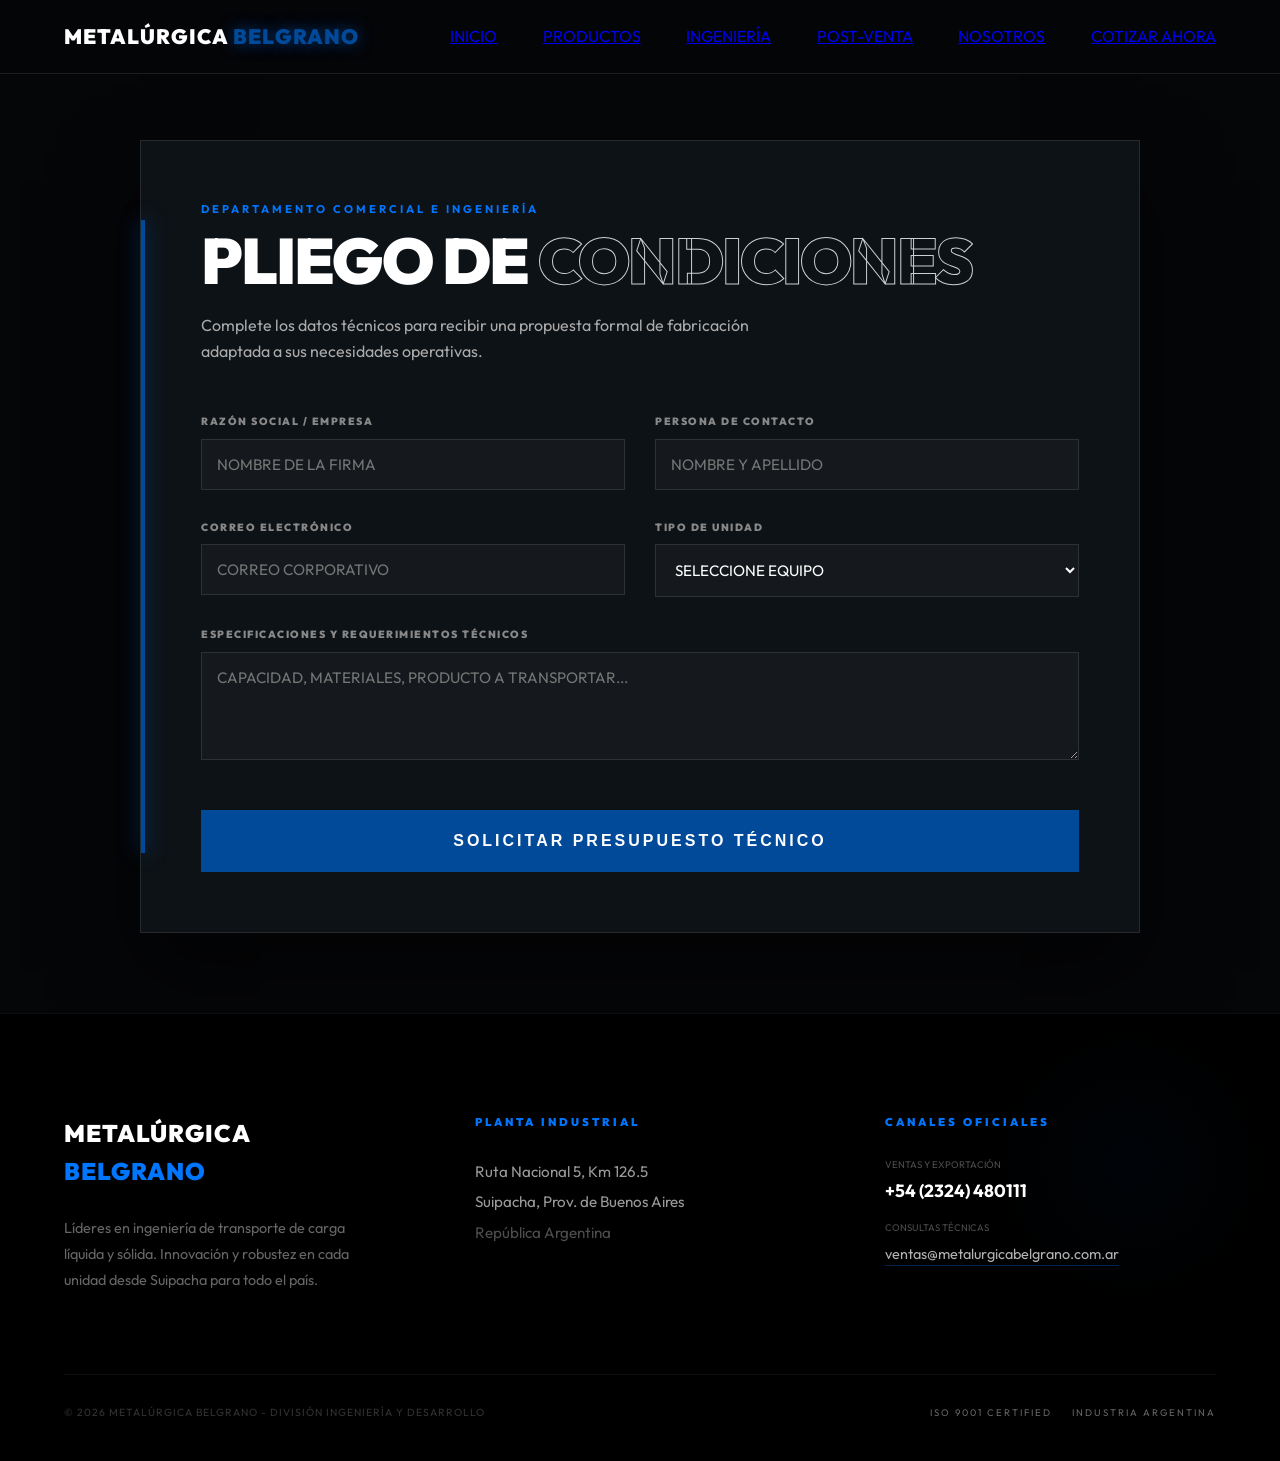
==== commit 22852ede: "fix: ajuste definitivo css mobile cards y nave" ====
--- a/contacto.html
+++ b/contacto.html
@@ -130,7 +130,12 @@
         <a href="index.html" class="logo-link">
             <div class="logo">METALÚRGICA <span>BELGRANO</span></div>
         </a>
-        <div class="nav-links">
+         <button class="hamburger" id="hamburger-btn" aria-label="Abrir menú">
+        <span class="bar"></span>
+        <span class="bar"></span>
+        <span class="bar"></span>
+    </button>
+        <div class="nav-links" id="nav-links"></div>
             <a href="index.html">INICIO</a>
             <a href="productos.html">PRODUCTOS</a>
             <a href="ingenieria.html">INGENIERÍA</a>
@@ -230,6 +235,52 @@
         </div>
     </div>
 </footer>
-
+<script>
+var _hBtn = document.getElementById('hamburger-btn');
+var _nav  = document.getElementById('nav-links');
+var _ovl  = document.getElementById('nav-overlay');
+var _panel = document.getElementById('spec-panel');
+var _closeBtn = document.querySelector('.btn-close-panel');
+
+if (_hBtn && _nav) {
+    _hBtn.onclick = function() {
+        var open = _nav.classList.contains('nav-is-open');
+        _hBtn.classList.toggle('is-open', !open);
+        _nav.classList.toggle('nav-is-open', !open);
+        if (_ovl) _ovl.classList.toggle('is-visible', !open);
+        document.body.style.overflow = open ? '' : 'hidden';
+    };
+    if (_ovl) _ovl.onclick = function() {
+        _hBtn.classList.remove('is-open');
+        _nav.classList.remove('nav-is-open');
+        _ovl.classList.remove('is-visible');
+        document.body.style.overflow = '';
+    };
+    var links = _nav.getElementsByTagName('a');
+    for (var i = 0; i < links.length; i++) {
+        links[i].onclick = function() {
+            _hBtn.classList.remove('is-open');
+            _nav.classList.remove('nav-is-open');
+            if (_ovl) _ovl.classList.remove('is-visible');
+            document.body.style.overflow = '';
+        };
+    }
+}
+if (_closeBtn && _panel) {
+    _closeBtn.onclick = function(e) {
+        e.stopPropagation();
+        _panel.classList.remove('active');
+        document.body.style.overflow = '';
+    };
+}
+if (_panel) {
+    _panel.onclick = function(e) {
+        if (e.target === _panel) {
+            _panel.classList.remove('active');
+            document.body.style.overflow = '';
+        }
+    };
+}
+</script>
 </body>
 </html>
--- a/estilos-belgrano.css
+++ b/estilos-belgrano.css
@@ -2464,19 +2464,43 @@
 }
 
 /* Certificaciones / bóveda */
+/* cert-vault: fondo 100% ancho de pantalla */
 .cert-vault {
     background: linear-gradient(90deg, #0a0b0d, #14161a, #0a0b0d);
-    padding: 60px 10%;
+    width: 100%;
+    padding: 56px 0;
     border-top: 1px solid rgba(255,255,255,0.1);
     border-bottom: 1px solid rgba(255,255,255,0.1);
+    /* El section es solo el fondo — el grid va en el wrapper interno */
+    display: block;
+}
+
+/* Grid interno: centrado y con columnas bien distribuidas */
+.cert-vault-inner {
     display: grid;
-    grid-template-columns: repeat(auto-fit, minmax(200px, 1fr));
-    gap: 40px;
+    grid-template-columns: repeat(4, 1fr);
+    gap: clamp(40px, 5vw, 80px);
     align-items: center;
+    justify-items: center;
     text-align: center;
-}
+    max-width: 1100px;
+    margin: 0 auto;
+    padding: 0 5%;
+}
+
+/* Cada card ocupa su celda completa y centra su contenido */
+.cert-card {
+    display: flex;
+    flex-direction: column;
+    align-items: center;
+    justify-content: center;
+    width: 100%;
+    min-height: 80px;
+}
+
 .cert-card img {
     max-height: 45px;
+    max-width: 100%;
     filter: grayscale(1) brightness(2);
     opacity: 0.7;
     transition: 0.4s cubic-bezier(0.4, 0, 0.2, 1);
@@ -3061,3 +3085,588 @@
         height: clamp(200px, 55vw, 320px);
     }
 }
+
+/* ============================================================
+   FIX — INGENIERÍA: CTA final con imagen distinta al hero
+   Usa corte.png (plasma CNC) en lugar de gemini.jpg (robot)
+   para evitar la repetición visual en la misma página
+============================================================ */
+.final-cta--ingenieria {
+    background:
+        linear-gradient(rgba(2,3,5,0.78), rgba(2,3,5,0.88)),
+        url('corte.png') center 40% / cover no-repeat !important;
+    background-attachment: scroll !important; /* evita el doble-imagen con fixed en algunos browsers */
+    border-top: 1px solid rgba(0,118,255,0.3);
+    position: relative;
+}
+
+/* Línea azul decorativa izquierda sobre el párrafo */
+.final-cta--ingenieria p {
+    border-left: 3px solid #0076ff;
+    padding-left: 18px;
+    text-align: left;
+    max-width: 600px;
+    margin: 0 auto 50px;
+    font-size: clamp(1rem, 1.6vw, 1.3rem);
+    color: rgba(255,255,255,0.75);
+}
+
+/* Título más compacto para no competir visualmente */
+.final-cta--ingenieria h2 {
+    font-size: clamp(2.2rem, 5.5vw, 4.2rem);
+    margin-bottom: 24px;
+}
+
+/* ============================================================
+   FIX FINAL — CTA Ingeniería: textura acero cepillado propia
+============================================================ */
+.final-cta--ingenieria {
+    background:
+        linear-gradient(rgba(2,3,5,0.62), rgba(2,3,5,0.72)),
+        url('cta-acero.jpg') center center / cover no-repeat !important;
+    background-attachment: scroll !important;
+}
+
+/* ============================================================
+   FIX CRÍTICO — Filtros productos fuera del hero + z-index IA
+============================================================ */
+
+/* Barra de filtros: sticky debajo del navbar, nunca tapada por el botón IA */
+.catalog-filter-sticky {
+    position: sticky;
+    top: 65px; /* altura del navbar */
+    z-index: 500; /* menor que navbar (1000) pero mayor que contenido */
+    background: rgba(2, 3, 5, 0.97);
+    backdrop-filter: blur(16px);
+    -webkit-backdrop-filter: blur(16px);
+    border-bottom: 1px solid rgba(255, 255, 255, 0.07);
+    display: flex;
+    flex-wrap: wrap;
+    justify-content: center;
+    gap: 10px;
+    padding: 18px 5%;
+    box-shadow: 0 4px 30px rgba(0, 0, 0, 0.5);
+}
+
+/* Quitar la barra vieja del hero (ya no se usa) */
+.catalog-filter-bar {
+    display: none !important;
+}
+
+/* Bajar z-index del botón IA para que NUNCA tape botones clicables */
+#ai-agent-trigger {
+    z-index: 400 !important; /* por debajo de los filtros sticky */
+    bottom: 25px !important;
+    right: 30px !important;  /* moverlo al extremo derecho, lejos de los filtros */
+}
+
+/* Hero de catálogo: sin el padding inferior que dejaba los filtros flotando */
+.catalog-hero {
+    padding-bottom: 60px !important;
+}
+
+/* p-card: transición simple sin opacity para evitar bugs de interactividad */
+.p-card {
+    transition: transform 0.3s ease, box-shadow 0.3s ease !important;
+}
+
+@media (max-width: 700px) {
+    .catalog-filter-sticky {
+        gap: 8px;
+        padding: 14px 4%;
+        justify-content: flex-start;
+        overflow-x: auto;
+        flex-wrap: nowrap;
+        -webkit-overflow-scrolling: touch;
+        top: 60px;
+    }
+    .filter-btn { flex-shrink: 0; }
+}
+
+/* cert-vault responsive */
+@media (max-width: 700px) {
+    .cert-vault-inner {
+        grid-template-columns: repeat(2, 1fr);
+        gap: 32px;
+    }
+}
+@media (max-width: 400px) {
+    .cert-vault-inner {
+        grid-template-columns: 1fr 1fr;
+        gap: 24px;
+    }
+}
+/* ============================================================
+   TYPEBOT SIDEBAR — Panel lateral estilo Nexura / Belgrano
+   Versión corregida y unificada — sin duplicados ni conflictos
+============================================================ */
+
+/* ── Ocultar burbuja nativa de Typebot ─────────────────────
+   Triple selector para cubrir todas las variantes del SDK   */
+#typebot-bubble-button,
+.typebot-bubble-button,
+[data-testid="typebot-bubble-button"],
+typebot-bubble,
+typebot-bubble-button {
+    display: none !important;
+    visibility: hidden !important;
+    pointer-events: none !important;
+    width: 0 !important;
+    height: 0 !important;
+}
+
+/* ── Panel lateral derecho — cerrado fuera de pantalla ─────  */
+.typebot-sidebar-nexura {
+    position: fixed;
+    top: 0;
+    right: 0;
+    width: 420px;
+    max-width: 100vw;
+    height: 100vh;
+    background-color: #0d1b2a;
+    border-left: 2px solid #1e3a8a;
+    box-shadow: -10px 0 40px rgba(0, 0, 0, 0.7);
+    z-index: 99998;
+    transform: translateX(100%);
+    transition: transform 0.38s cubic-bezier(0.16, 1, 0.3, 1);
+    pointer-events: none;
+    display: flex;
+    flex-direction: column;
+    /* Recorta el "Made with Typebot" que se empuja hacia abajo */
+    overflow: hidden;
+}
+
+/* ── Panel abierto ──────────────────────────────────────────  */
+.typebot-sidebar-nexura.active {
+    transform: translateX(0);
+    pointer-events: auto;
+}
+
+/* ── Header del panel ───────────────────────────────────────  */
+.typebot-sidebar-nexura .nexura-panel-header {
+    display: flex;
+    align-items: center;
+    justify-content: space-between;
+    padding: 18px 20px;
+    border-bottom: 1px solid #1e3a8a;
+    flex-shrink: 0;
+    background: #0a1628;
+}
+
+.typebot-sidebar-nexura .nexura-panel-title {
+    font-family: 'Outfit', sans-serif;
+    font-weight: 900;
+    font-size: 0.78rem;
+    letter-spacing: 3px;
+    color: #fff;
+    text-transform: uppercase;
+}
+
+.typebot-sidebar-nexura .nexura-panel-close {
+    background: none;
+    border: 1px solid rgba(255, 255, 255, 0.15);
+    color: rgba(255, 255, 255, 0.6);
+    width: 32px;
+    height: 32px;
+    border-radius: 2px;
+    cursor: pointer;
+    font-size: 1.1rem;
+    display: flex;
+    align-items: center;
+    justify-content: center;
+    transition: border-color 0.2s ease, color 0.2s ease;
+    flex-shrink: 0;
+}
+
+.typebot-sidebar-nexura .nexura-panel-close:hover {
+    border-color: #0076ff;
+    color: #fff;
+}
+
+/* ── Área del bot — ocupa todo el espacio restante ──────────  */
+.typebot-sidebar-nexura .nexura-bot-area {
+    flex: 1;
+    overflow: hidden;
+    position: relative;
+}
+
+/* ── Web component <typebot-standard> ──────────────────────
+   Se estira 50px extra hacia abajo para que el "Made with
+   Typebot" quede fuera del área visible, recortado por el
+   overflow: hidden del contenedor padre.                    */
+.typebot-sidebar-nexura .nexura-bot-area typebot-standard,
+.typebot-sidebar-nexura .nexura-bot-area > * {
+    display: block !important;
+    width: 100% !important;
+    height: calc(100% + 50px) !important;
+    border: none !important;
+    border-radius: 0 !important;
+    background: transparent !important;
+}
+
+/* Asegurar que el iframe interno también llene el área */
+.typebot-sidebar-nexura .nexura-bot-area iframe {
+    width: 100% !important;
+    height: 100% !important;
+    border: none !important;
+    border-radius: 0 !important;
+}
+
+/* ── Intentar ocultar la marca via ::part() si está expuesta  */
+typebot-standard::part(brand),
+typebot-standard::part(powered-by),
+.typebot-brand,
+[class*="typebot-brand"],
+[class*="powered-by-typebot"] {
+    display: none !important;
+    visibility: hidden !important;
+    opacity: 0 !important;
+    height: 0 !important;
+    pointer-events: none !important;
+}
+
+/* ── Botón disparador #ai-agent-trigger ─────────────────────
+   pointer-events: auto garantiza que siempre sea clicable.
+   La clase .panel-is-open lo oculta visualmente cuando el
+   chat está abierto (sin usar display:none para mantener
+   la transición suave de opacity).                          */
+#ai-agent-trigger {
+    position: fixed !important;
+    bottom: 25px !important;
+    right: 30px !important;
+    z-index: 99999 !important;
+    cursor: pointer !important;
+    pointer-events: auto !important;
+    transition: opacity 0.25s ease, transform 0.25s ease,
+                background 0.3s ease, box-shadow 0.3s ease;
+}
+
+#ai-agent-trigger.panel-is-open {
+    opacity: 0 !important;
+    pointer-events: none !important;
+    transform: translateY(10px) !important;
+}
+
+/* ── Responsive — Mobile (<480px) ──────────────────────────
+   En móvil el panel sube desde abajo ocupando el 90vh.     */
+@media (max-width: 480px) {
+    .typebot-sidebar-nexura {
+        width: 100vw;
+        height: 90vh;
+        top: auto;
+        bottom: 0;
+        border-left: none;
+        border-top: 2px solid #1e3a8a;
+        transform: translateY(100%);
+    }
+
+    .typebot-sidebar-nexura.active {
+        transform: translateY(0);
+    }
+
+    /* Reajustar el recorte del branding en mobile */
+    .typebot-sidebar-nexura .nexura-bot-area typebot-standard,
+    .typebot-sidebar-nexura .nexura-bot-area > * {
+        height: calc(100% + 50px) !important;
+    }
+}
+
+/* ============================================================
+   FIX — productos.html: reducir espacio vacío bajo los filtros
+============================================================ */
+.catalog-hero {
+    min-height: 45vh !important;
+    padding-top: 120px !important;
+    padding-bottom: 40px !important;
+}
+
+.catalog-filter-sticky {
+    margin-top: 0 !important;
+}
+
+.catalog-section {
+    padding-top: 0 !important;
+}
+
+.catalog-section .category-title:first-of-type {
+    margin-top: 40px !important;
+}
+
+/* ============================================================
+   MOBILE — BLOQUE ÚNICO DEFINITIVO
+   1. Borrá todo desde el comentario "MOBILE FIX" hasta el fin
+   2. Pegá este bloque en su lugar
+============================================================ */
+
+/* Hamburger: oculto en desktop */
+.hamburger {
+    display: none;
+    flex-direction: column;
+    justify-content: center;
+    align-items: center;
+    gap: 5px;
+    width: 40px;
+    height: 40px;
+    background: none;
+    border: none;
+    cursor: pointer;
+    padding: 6px;
+    flex-shrink: 0;
+}
+.hamburger .bar {
+    display: block;
+    width: 22px;
+    height: 2px;
+    background: #fff;
+    border-radius: 2px;
+    transition: transform 0.3s ease, opacity 0.3s ease;
+    transform-origin: center;
+}
+.hamburger.is-open .bar:nth-child(1) { transform: translateY(7px) rotate(45deg); }
+.hamburger.is-open .bar:nth-child(2) { opacity: 0; }
+.hamburger.is-open .bar:nth-child(3) { transform: translateY(-7px) rotate(-45deg); }
+
+/* Overlay: oculto por defecto */
+.nav-overlay {
+    display: none;
+    position: fixed;
+    inset: 0;
+    background: rgba(0,0,0,0.55);
+    z-index: 8000;
+    pointer-events: none;
+}
+.nav-overlay.is-visible {
+    display: block;
+    pointer-events: auto;
+}
+
+@media (max-width: 900px) {
+
+    /* NAVBAR */
+    .navbar {
+        justify-content: space-between;
+    }
+
+    .hamburger {
+        display: flex;
+        z-index: 10000;
+        position: relative;
+    }
+
+    /*
+     * DRAWER — position:fixed saca .nav-links del flujo normal.
+     * El display:none del @media 900px del CSS base solo aplica
+     * a elementos en flujo — fixed lo ignora completamente.
+     * pointer-events:none cuando cerrado, auto cuando abierto.
+     */
+    .nav-links {
+        position: fixed !important;
+        top: 0 !important;
+        right: 0 !important;
+        width: min(80vw, 300px) !important;
+        height: 100vh !important;
+        transform: translateX(110%) !important;
+        display: flex !important;
+        flex-direction: column !important;
+        align-items: flex-start !important;
+        justify-content: flex-start !important;
+        padding: 90px 28px 40px !important;
+        gap: 0 !important;
+        background: rgba(3,4,6,0.98) !important;
+        backdrop-filter: blur(16px) !important;
+        -webkit-backdrop-filter: blur(16px) !important;
+        border-left: 1px solid rgba(0,118,255,0.25) !important;
+        z-index: 9000 !important;
+        overflow-y: auto !important;
+        pointer-events: none !important;
+        transition: transform 0.36s cubic-bezier(0.16,1,0.3,1) !important;
+        box-sizing: border-box !important;
+    }
+
+    /* Estado ABIERTO */
+    .nav-links.nav-is-open {
+        transform: translateX(0) !important;
+        pointer-events: auto !important;
+    }
+
+    /* Links dentro del drawer */
+    .nav-links a {
+        width: 100% !important;
+        min-height: 52px !important;
+        display: flex !important;
+        align-items: center !important;
+        padding: 0 !important;
+        margin-left: 0 !important;
+        font-size: 1rem !important;
+        letter-spacing: 1.5px !important;
+        border-bottom: 1px solid rgba(255,255,255,0.08) !important;
+        color: rgba(255,255,255,0.85) !important;
+        text-decoration: none !important;
+        pointer-events: auto !important;
+        position: relative !important;
+        z-index: 9500 !important;
+        -webkit-tap-highlight-color: rgba(0,118,255,0.15) !important;
+    }
+
+    .nav-links a:last-child {
+        border-bottom: none !important;
+    }
+
+    .nav-links .portal-btn {
+        margin-top: 20px !important;
+        margin-left: 0 !important;
+        width: 100% !important;
+        justify-content: center !important;
+        text-align: center !important;
+        padding: 14px 0 !important;
+    }
+
+    /* HERO */
+    .hero-container {
+        grid-template-columns: 1fr !important;
+        padding: 0 6% !important;
+        gap: 36px !important;
+    }
+    .hero-elite {
+        height: auto !important;
+        min-height: 100svh !important;
+        padding-top: 80px !important;
+        padding-bottom: 48px !important;
+    }
+    .main-title {
+        font-size: clamp(2.8rem, 11vw, 4rem) !important;
+        letter-spacing: -2px !important;
+    }
+    .hero-cta-group {
+        flex-direction: column !important;
+        gap: 12px !important;
+        width: 100% !important;
+    }
+    .hero-cta-group a {
+        width: 100% !important;
+        justify-content: center !important;
+    }
+
+    /* STATS: carrusel horizontal con snap */
+    .hero-stats {
+        display: flex !important;
+        flex-direction: row !important;
+        flex-wrap: nowrap !important;
+        overflow-x: auto !important;
+        overflow-y: visible !important;
+        -webkit-overflow-scrolling: touch !important;
+        scroll-snap-type: x mandatory !important;
+        scroll-behavior: smooth !important;
+        padding: 4px 6% 16px !important;
+        gap: 14px !important;
+        align-items: stretch !important;
+        height: auto !important;
+        scrollbar-width: none !important;
+        -ms-overflow-style: none !important;
+    }
+    .hero-stats::-webkit-scrollbar { display: none; }
+    .stat-item {
+        flex: 0 0 75vw !important;
+        max-width: 270px !important;
+        width: auto !important;
+        min-width: unset !important;
+        scroll-snap-align: start !important;
+        scroll-snap-stop: always !important;
+        padding: 16px 18px !important;
+        box-sizing: border-box !important;
+        flex-shrink: 0 !important;
+        opacity: 1 !important;
+        animation: none !important;
+        transform: none !important;
+    }
+    .stat-item:hover { transform: none !important; }
+
+    /* GRILLAS A 1 COLUMNA */
+    .product-grid-nexura { grid-template-columns: 1fr !important; gap: 20px !important; }
+    .capabilities-grid   { grid-template-columns: 1fr !important; gap: 16px !important; }
+    .footer-container    { grid-template-columns: 1fr !important; gap: 32px !important; }
+    .tarjeta-corte-unificada { grid-template-columns: 1fr !important; }
+    .tarjeta-corte-unificada .product-visual { height: 240px !important; }
+    .tarjeta-corte-unificada .product-visual img { height: 100% !important; object-fit: cover !important; }
+    .tarjeta-corte-unificada .product-detail { padding: 32px 6% !important; }
+    .action-buttons { flex-direction: column !important; gap: 12px !important; }
+    .btn-contact-elite, .btn-pdf-elite { width: 100% !important; text-align: center !important; }
+    .partner-logos { flex-wrap: wrap !important; gap: 16px !important; }
+    .partner-logos img { height: 26px !important; max-width: 130px !important; }
+
+    /* SIDE PANEL: ancho completo en mobile */
+    .side-panel.active {
+        right: 0 !important;
+        width: 100% !important;
+    }
+    .side-panel.active .panel-content {
+        max-width: 100% !important;
+        width: 100% !important;
+        padding: 80px 6% 60px !important;
+    }
+
+    /*
+     * BOTÓN X DE CIERRE DEL PANEL
+     * position:fixed → fuera del flujo, nada puede taparlo.
+     * pointer-events:none cuando panel cerrado (no interfiere).
+     * pointer-events:auto cuando .side-panel.active (clicable).
+     */
+    .btn-close-panel {
+        position: fixed !important;
+        top: 16px !important;
+        right: 16px !important;
+        width: 48px !important;
+        height: 48px !important;
+        z-index: 100005 !important;
+        pointer-events: none !important;
+        display: flex !important;
+        align-items: center !important;
+        justify-content: center !important;
+        background: #0076ff !important;
+        border: none !important;
+        border-radius: 50% !important;
+        color: #fff !important;
+        font-size: 1.4rem !important;
+        font-weight: 700 !important;
+        cursor: pointer !important;
+        box-shadow: 0 2px 20px rgba(0,0,0,0.5) !important;
+        opacity: 0 !important;
+        transition: opacity 0.2s ease !important;
+        padding: 0 !important;
+        margin: 0 !important;
+    }
+    .side-panel.active .btn-close-panel {
+        opacity: 1 !important;
+        pointer-events: auto !important;
+    }
+
+    /* UTILIDADES */
+    .mapa-container { height: 260px !important; }
+
+    #ai-agent-trigger {
+        bottom: 16px !important;
+        right: 16px !important;
+        font-size: 0.6rem !important;
+        padding: 10px 14px !important;
+        letter-spacing: 1px !important;
+    }
+
+    .typebot-sidebar-nexura {
+        width: 100vw !important;
+        height: 90svh !important;
+        top: auto !important;
+        bottom: 0 !important;
+        right: 0 !important;
+        border-left: none !important;
+        border-top: 2px solid #1e3a8a !important;
+        transform: translateY(100%) !important;
+    }
+    .typebot-sidebar-nexura.active {
+        transform: translateY(0) !important;
+    }
+}
+
+@media (max-width: 390px) {
+    .main-title { font-size: 2.4rem !important; letter-spacing: -1px !important; }
+    .stat-item  { flex: 0 0 85vw !important; }
+}
